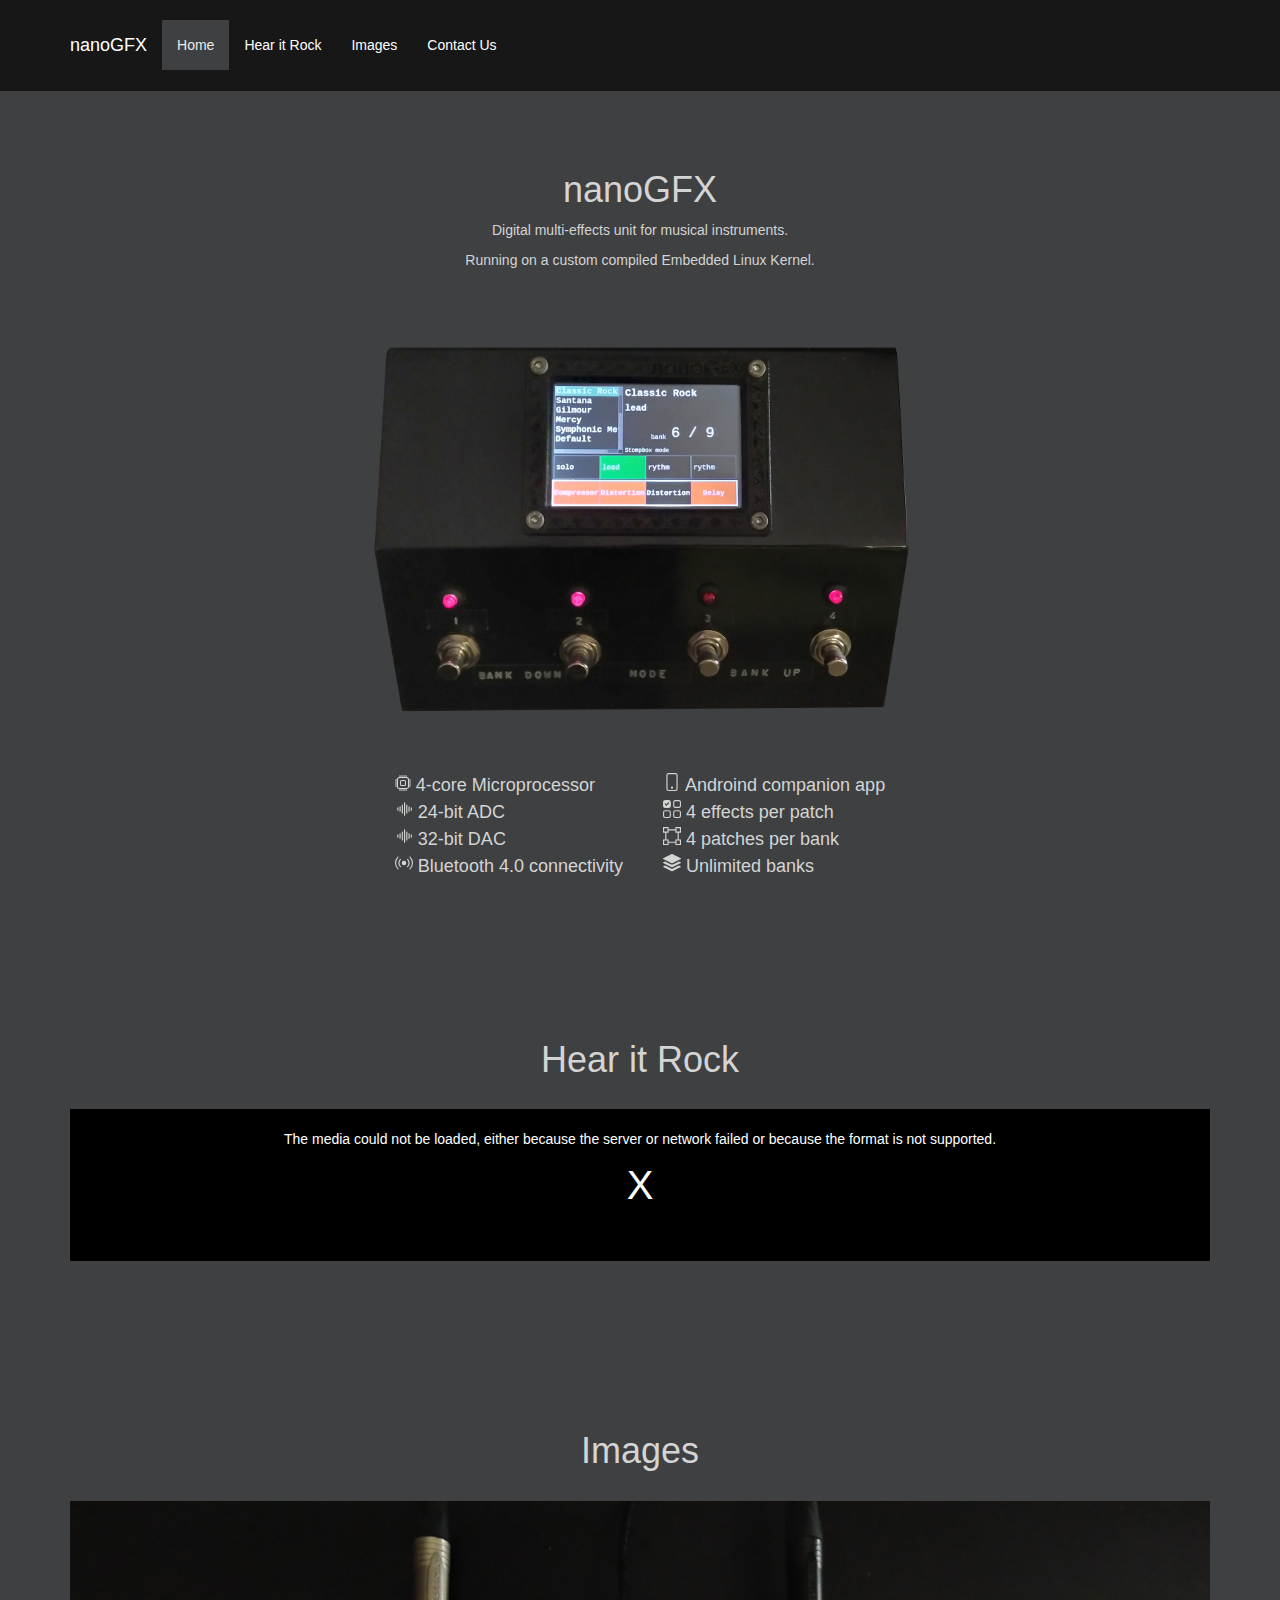
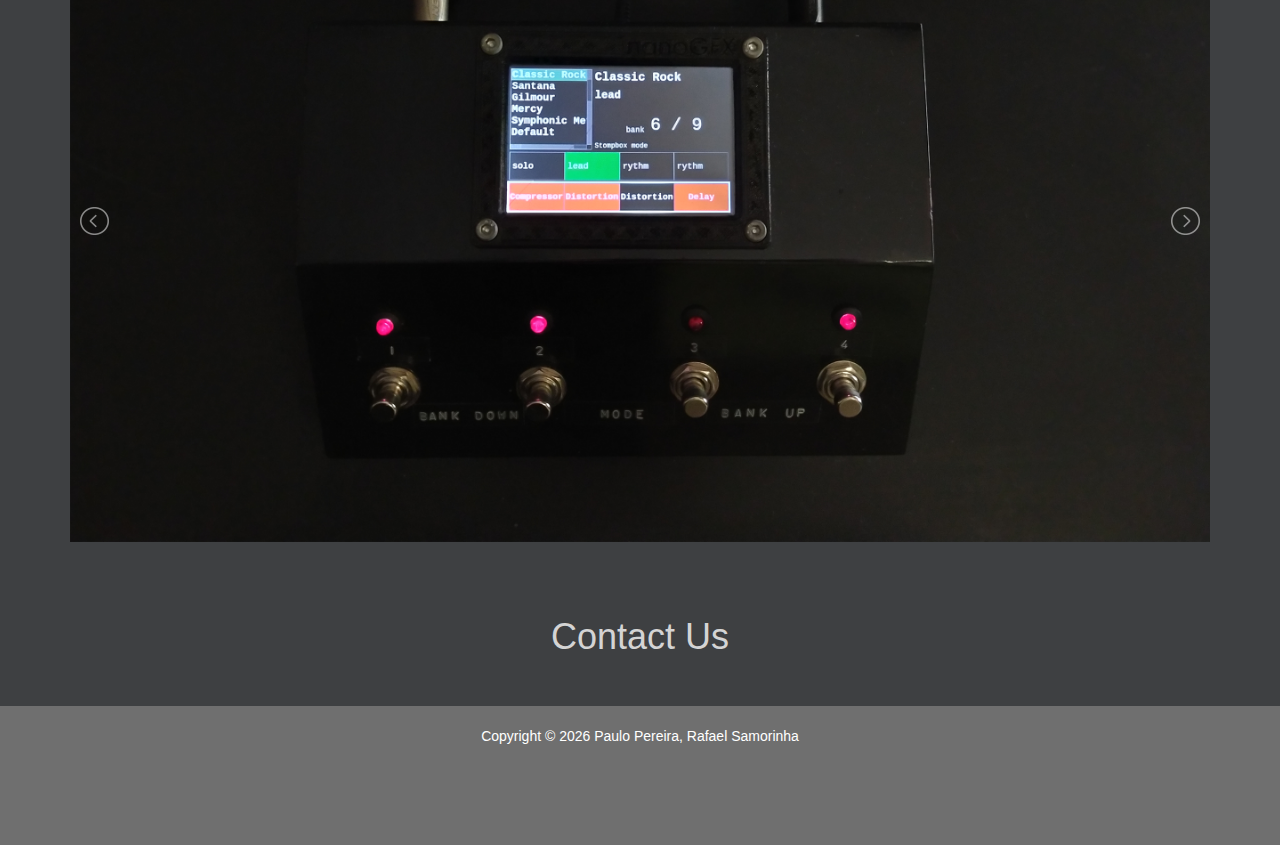
==== index.html @ 7d232ccb "upload" ====
<!doctype html>
<html lang="en" class="no-js">
    <head>
        <meta charset="utf-8">
        <meta http-equiv="x-ua-compatible" content="ie=edge">
        <meta name="viewport" content="width=device-width, initial-scale=1">
        <title>nanoGFX</title>
        <meta name="description" content="Digital multi-effects unit for musical instruments.">
        <!-- favicon -->
        <link rel="apple-touch-icon" sizes="57x57" href="img/favicon/apple-icon-57x57.png">
        <link rel="apple-touch-icon" sizes="60x60" href="img/favicon/apple-icon-60x60.png">
        <link rel="apple-touch-icon" sizes="72x72" href="img/favicon/apple-icon-72x72.png">
        <link rel="apple-touch-icon" sizes="76x76" href="img/favicon/apple-icon-76x76.png">
        <link rel="apple-touch-icon" sizes="114x114" href="img/favicon/apple-icon-114x114.png">
        <link rel="apple-touch-icon" sizes="120x120" href="img/favicon/apple-icon-120x120.png">
        <link rel="apple-touch-icon" sizes="144x144" href="img/favicon/apple-icon-144x144.png">
        <link rel="apple-touch-icon" sizes="152x152" href="img/favicon/apple-icon-152x152.png">
        <link rel="apple-touch-icon" sizes="180x180" href="img/favicon/apple-icon-180x180.png">
        <link rel="icon" type="image/png" sizes="192x192"  href="img/favicon/android-icon-192x192.png">
        <link rel="icon" type="image/png" sizes="32x32" href="img/favicon/favicon-32x32.png">
        <link rel="icon" type="image/png" sizes="96x96" href="img/favicon/favicon-96x96.png">
        <link rel="icon" type="image/png" sizes="16x16" href="img/favicon/favicon-16x16.png">
        <link rel="manifest" href="img/favicon/manifest.json">
        <meta name="msapplication-TileColor" content="#ffffff">
        <meta name="msapplication-TileImage" content="img/favicon/ms-icon-144x144.png">
        <meta name="theme-color" content="#ffffff">
        <!-- stylesheets -->
        <link href="css/bootstrap.css?v=1.1" rel="stylesheet"/>
        <link href="css/sticky-menu.css?v=1.1" rel="stylesheet"/>
        <!-- jQuery -->
        <script src="js/jquery.js"></script>
        <!-- Bootstrap Core JavaScript -->
        <script src="js/bootstrap.min.js"></script>
        <!-- Scrolling Nav JavaScript -->
        <script src="js/jquery.easing.min.js"></script>
        <script src="js/sticky-menu.js"></script>

        <!--videoJs-->
        <!--<link href="https://vjs.zencdn.net/7.11.4/video-js.css" rel="stylesheet" />
        <script src="https://vjs.zencdn.net/7.11.4/video.min.js"></script>-->
        <link href="css/video-js.css" rel="stylesheet" />
        <script src="js/video.min.js"></script>
        <!--JQuery lightSlider-->     
        <link rel="stylesheet"  href="css/lightslider.css"/>
        <!--<script src="http://ajax.googleapis.com/ajax/libs/jquery/1.9.1/jquery.min.js"></script>-->
        <script src="js/lightslider.js"></script> 

</head>
<body id="page-top" data-spy="scroll" data-target=".navbar-fixed-top">
    <nav class="navbar navbar-default navbar-fixed-top" role="navigation">
        <div class="container">
            <div class="navbar-header page-scroll">
                <button type="button" class="navbar-toggle" data-toggle="collapse" data-target=".navbar-ex1-collapse">
                    <span class="sr-only">Toggle menu</span>
                    <span class="icon-bar"></span>
                    <span class="icon-bar"></span>
                    <span class="icon-bar"></span>
                </button>
                <a class="navbar-brand page-scroll" href="#page-top">nanoGFX</a>
            </div>

            <div class="collapse navbar-collapse navbar-ex1-collapse">
                <ul class="nav navbar-nav">
                    <li>
                        <a class="page-scroll" href="#page-top">Home</a>
                    </li>
                    <li>
                        <a class="page-scroll" href="#video">Hear it Rock</a>
                    </li>
                    <li>
                        <a class="page-scroll" href="#slide">Images</a>
                    </li>
                    <li>
                        <a class="page-scroll" href="#contact">Contact Us</a>
                    </li>
                </ul>
            </div>	<!-- .navbar-collapse -->
        </div>		<!-- .container -->
    </nav>
    <!-- Welcome   -->
    <section id="welcome" class="welcome-section">
        <div class="container">
            <div class="row">
                <div class="col-lg-12">
                    <h1>nanoGFX</h1>
                    <p>Digital multi-effects unit for musical instruments.</p>
                    <p>Running on a custom compiled Embedded Linux Kernel.</p>
					<br><br><br>
                    <img style="width: 50%;" src="img/img_nanogfx.png"/>
                    <br><br><br>
                    <table style="margin-left: auto; margin-right: auto; text-align: left;">
                        <tbody>
                        <tr>
                        <td style="display: inline-block; -webkit-column-break-inside: avoid; -moz-column-break-inside: avoid; margin-left: 20px; margin-right: 20px;"> 
                            <h4 style="line-height: 150%;">
                                <svg xmlns="http://www.w3.org/2000/svg" width="16" height="16" fill="currentColor" class="bi bi-cpu" viewBox="0 0 16 16">
                                    <path d="M5 0a.5.5 0 0 1 .5.5V2h1V.5a.5.5 0 0 1 1 0V2h1V.5a.5.5 0 0 1 1 0V2h1V.5a.5.5 0 0 1 1 0V2A2.5 2.5 0 0 1 14 4.5h1.5a.5.5 0 0 1 0 1H14v1h1.5a.5.5 0 0 1 0 1H14v1h1.5a.5.5 0 0 1 0 1H14v1h1.5a.5.5 0 0 1 0 1H14a2.5 2.5 0 0 1-2.5 2.5v1.5a.5.5 0 0 1-1 0V14h-1v1.5a.5.5 0 0 1-1 0V14h-1v1.5a.5.5 0 0 1-1 0V14h-1v1.5a.5.5 0 0 1-1 0V14A2.5 2.5 0 0 1 2 11.5H.5a.5.5 0 0 1 0-1H2v-1H.5a.5.5 0 0 1 0-1H2v-1H.5a.5.5 0 0 1 0-1H2v-1H.5a.5.5 0 0 1 0-1H2A2.5 2.5 0 0 1 4.5 2V.5A.5.5 0 0 1 5 0zm-.5 3A1.5 1.5 0 0 0 3 4.5v7A1.5 1.5 0 0 0 4.5 13h7a1.5 1.5 0 0 0 1.5-1.5v-7A1.5 1.5 0 0 0 11.5 3h-7zM5 6.5A1.5 1.5 0 0 1 6.5 5h3A1.5 1.5 0 0 1 11 6.5v3A1.5 1.5 0 0 1 9.5 11h-3A1.5 1.5 0 0 1 5 9.5v-3zM6.5 6a.5.5 0 0 0-.5.5v3a.5.5 0 0 0 .5.5h3a.5.5 0 0 0 .5-.5v-3a.5.5 0 0 0-.5-.5h-3z"/>
                                </svg> 4-core Microprocessor<br>
                                <svg xmlns="http://www.w3.org/2000/svg" width="1em" height="1em" fill="currentColor" class="bi bi-soundwave" viewBox="0 0 16 16">
                                    <path fill-rule="evenodd" d="M8.5 2a.5.5 0 0 1 .5.5v11a.5.5 0 0 1-1 0v-11a.5.5 0 0 1 .5-.5zm-2 2a.5.5 0 0 1 .5.5v7a.5.5 0 0 1-1 0v-7a.5.5 0 0 1 .5-.5zm4 0a.5.5 0 0 1 .5.5v7a.5.5 0 0 1-1 0v-7a.5.5 0 0 1 .5-.5zm-6 1.5A.5.5 0 0 1 5 6v4a.5.5 0 0 1-1 0V6a.5.5 0 0 1 .5-.5zm8 0a.5.5 0 0 1 .5.5v4a.5.5 0 0 1-1 0V6a.5.5 0 0 1 .5-.5zm-10 1A.5.5 0 0 1 3 7v2a.5.5 0 0 1-1 0V7a.5.5 0 0 1 .5-.5zm12 0a.5.5 0 0 1 .5.5v2a.5.5 0 0 1-1 0V7a.5.5 0 0 1 .5-.5z"/>
                                </svg> 24-bit ADC<br>
                                <svg xmlns="http://www.w3.org/2000/svg" width="1em" height="1em" fill="currentColor" class="bi bi-soundwave" viewBox="0 0 16 16">
                                    <path fill-rule="evenodd" d="M8.5 2a.5.5 0 0 1 .5.5v11a.5.5 0 0 1-1 0v-11a.5.5 0 0 1 .5-.5zm-2 2a.5.5 0 0 1 .5.5v7a.5.5 0 0 1-1 0v-7a.5.5 0 0 1 .5-.5zm4 0a.5.5 0 0 1 .5.5v7a.5.5 0 0 1-1 0v-7a.5.5 0 0 1 .5-.5zm-6 1.5A.5.5 0 0 1 5 6v4a.5.5 0 0 1-1 0V6a.5.5 0 0 1 .5-.5zm8 0a.5.5 0 0 1 .5.5v4a.5.5 0 0 1-1 0V6a.5.5 0 0 1 .5-.5zm-10 1A.5.5 0 0 1 3 7v2a.5.5 0 0 1-1 0V7a.5.5 0 0 1 .5-.5zm12 0a.5.5 0 0 1 .5.5v2a.5.5 0 0 1-1 0V7a.5.5 0 0 1 .5-.5z"/>
                                </svg> 32-bit DAC<br>
                                <svg xmlns="http://www.w3.org/2000/svg" width="1em" height="1em" fill="currentColor" class="bi bi-broadcast" viewBox="0 0 16 16">
                                    <path d="M3.05 3.05a7 7 0 0 0 0 9.9.5.5 0 0 1-.707.707 8 8 0 0 1 0-11.314.5.5 0 0 1 .707.707zm2.122 2.122a4 4 0 0 0 0 5.656.5.5 0 1 1-.708.708 5 5 0 0 1 0-7.072.5.5 0 0 1 .708.708zm5.656-.708a.5.5 0 0 1 .708 0 5 5 0 0 1 0 7.072.5.5 0 1 1-.708-.708 4 4 0 0 0 0-5.656.5.5 0 0 1 0-.708zm2.122-2.12a.5.5 0 0 1 .707 0 8 8 0 0 1 0 11.313.5.5 0 0 1-.707-.707 7 7 0 0 0 0-9.9.5.5 0 0 1 0-.707zM10 8a2 2 0 1 1-4 0 2 2 0 0 1 4 0z"/>
                                </svg> Bluetooth 4.0 connectivity<br>
                            </h4>
                        </td>
                        <td style="display: inline-block; -webkit-column-break-inside: avoid; -moz-column-break-inside: avoid; margin-left: 20px; margin-right: 20px;">
                            <h4 style="line-height: 150%;">
                                <svg xmlns="http://www.w3.org/2000/svg" width="1em" height="1em" fill="currentColor" class="bi bi-phone" viewBox="0 0 16 16">
                                    <path d="M11 1a1 1 0 0 1 1 1v12a1 1 0 0 1-1 1H5a1 1 0 0 1-1-1V2a1 1 0 0 1 1-1h6zM5 0a2 2 0 0 0-2 2v12a2 2 0 0 0 2 2h6a2 2 0 0 0 2-2V2a2 2 0 0 0-2-2H5z"/>
                                    <path d="M8 14a1 1 0 1 0 0-2 1 1 0 0 0 0 2z"/>
                                </svg> Androind companion app<br>
                                <svg xmlns="http://www.w3.org/2000/svg" width="1em" height="1em" fill="currentColor" class="bi bi-ui-checks-grid" viewBox="0 0 16 16">
                                    <path d="M2 10h3a1 1 0 0 1 1 1v3a1 1 0 0 1-1 1H2a1 1 0 0 1-1-1v-3a1 1 0 0 1 1-1zm9-9h3a1 1 0 0 1 1 1v3a1 1 0 0 1-1 1h-3a1 1 0 0 1-1-1V2a1 1 0 0 1 1-1zm0 9a1 1 0 0 0-1 1v3a1 1 0 0 0 1 1h3a1 1 0 0 0 1-1v-3a1 1 0 0 0-1-1h-3zm0-10a2 2 0 0 0-2 2v3a2 2 0 0 0 2 2h3a2 2 0 0 0 2-2V2a2 2 0 0 0-2-2h-3zM2 9a2 2 0 0 0-2 2v3a2 2 0 0 0 2 2h3a2 2 0 0 0 2-2v-3a2 2 0 0 0-2-2H2zm7 2a2 2 0 0 1 2-2h3a2 2 0 0 1 2 2v3a2 2 0 0 1-2 2h-3a2 2 0 0 1-2-2v-3zM0 2a2 2 0 0 1 2-2h3a2 2 0 0 1 2 2v3a2 2 0 0 1-2 2H2a2 2 0 0 1-2-2V2zm5.354.854a.5.5 0 1 0-.708-.708L3 3.793l-.646-.647a.5.5 0 1 0-.708.708l1 1a.5.5 0 0 0 .708 0l2-2z"/>
                                </svg> 4 effects per patch<br>
                                <svg xmlns="http://www.w3.org/2000/svg" width="1em" height="1em" fill="currentColor" class="bi bi-bounding-box" viewBox="0 0 16 16">
                                    <path d="M5 2V0H0v5h2v6H0v5h5v-2h6v2h5v-5h-2V5h2V0h-5v2H5zm6 1v2h2v6h-2v2H5v-2H3V5h2V3h6zm1-2h3v3h-3V1zm3 11v3h-3v-3h3zM4 15H1v-3h3v3zM1 4V1h3v3H1z"/>
                                </svg> 4 patches per bank <br>
                                <svg xmlns="http://www.w3.org/2000/svg" width="1em" height="1em" fill="currentColor" class="bi bi-stack" viewBox="0 0 16 16">
                                    <path d="m14.12 10.163 1.715.858c.22.11.22.424 0 .534L8.267 15.34a.598.598 0 0 1-.534 0L.165 11.555a.299.299 0 0 1 0-.534l1.716-.858 5.317 2.659c.505.252 1.1.252 1.604 0l5.317-2.66zM7.733.063a.598.598 0 0 1 .534 0l7.568 3.784a.3.3 0 0 1 0 .535L8.267 8.165a.598.598 0 0 1-.534 0L.165 4.382a.299.299 0 0 1 0-.535L7.733.063z"/>
                                    <path d="m14.12 6.576 1.715.858c.22.11.22.424 0 .534l-7.568 3.784a.598.598 0 0 1-.534 0L.165 7.968a.299.299 0 0 1 0-.534l1.716-.858 5.317 2.659c.505.252 1.1.252 1.604 0l5.317-2.659z"/>
                                </svg> Unlimited banks
                            </h4>
                        </td>
                        </tr>
                        </tbody>
                    </table>
                    <br><br>
                </div>
            </div>
        </div>
    </section>

    <!-- video -->
    <section id="video" class="video-section">
        <div class="container">
            <div class="row">
                <div class="col-lg-12">
                    <br><br>
                    <h1>Hear it Rock</h1>
                    <br>
                    <video
                        id="my-video"
                        class="video-js"
                        controls
                        preload="auto"
                        data-setup="{}"
                        style="width: 100%; height:auto; position: relative;"
                    >
                        <source src="img/nanogfx_video.mp4" type="video/mp4" />
                        <p class="vjs-no-js">
                        To view this video please enable JavaScript, and consider upgrading to a
                        web browser that
                        <a href="https://videojs.com/html5-video-support/" target="_blank"
                            >supports HTML5 video</a>
                        </p>
                    </video>
                    <br><br><br>
                </div>
            </div>
        </div>
    </section>


    <!-- slide -->
    <section id="slide" class="slide-section">
        <div class="container">
            <div class="row">
                <div class="col-lg-12">
                    <br><br>
                    <h1>Images</h1>
                    <br>
                    <script>
                        $(document).ready(function() {
                            $('#image-gallery').lightSlider({
                                gallery:true,
                                item:1,
                                thumbItem:9,
                                slideMargin: 0,
                                speed:500,
                                pause:5000,
                                keyPress:true,
                                auto:true,
                                loop:true,
                                autoWidth:false,
                                adaptiveHeight: true,

                                onSliderLoad: function (el) {
                                    $('#image-gallery').removeClass('cS-hidden');
                                } 
                           });
                       });
                   </script>
                    <div class="item">  
                        <div class="clearfix" style="max-width: 100%;">
                            <style>
                                img {
                                    max-width: 100%;
                                }
                            </style>
                            <ul id="image-gallery" class="gallery list-unstyled cS-hidden" >
                                <li data-thumb="img/slideshow/img1.png"> 
                                    <img src="img/slideshow/img1.png" />
                                </li>
                                <li data-thumb="img/slideshow/img2.png"> 
                                    <img src="img/slideshow/img2.png" />
                                </li>
                                <li data-thumb="img/slideshow/img3.png"> 
                                    <img src="img/slideshow/img3.png" />
                                </li>
                                <li data-thumb="img/slideshow/img4.png"> 
                                    <img src="img/slideshow/img4.png" />
                                </li>
                                <li data-thumb="img/slideshow/img5.png"> 
                                    <img src="img/slideshow/img5.png" />
                                </li>
                                <li data-thumb="img/slideshow/img6.png"> 
                                    <img src="img/slideshow/img6.png" />
                                </li>
                                <li data-thumb="img/slideshow/img7.png"> 
                                    <img src="img/slideshow/img7.png" />
                                </li>
                                <li data-thumb="img/slideshow/img8.png"> 
                                    <img src="img/slideshow/img8.png" />
                                </li>
                                <li data-thumb="img/slideshow/img9.png"> 
                                    <img src="img/slideshow/img9.png" />
                                </li>
                                <li data-thumb="img/slideshow/img10.png"> 
                                    <img src="img/slideshow/img10.png" />
                                </li>
                                <li data-thumb="img/slideshow/tech_drawing.png"> 
                                    <img src="img/slideshow/tech_drawing.png" />
                                </li>
                                <li data-thumb="img/slideshow/schematic.png"> 
                                    <img src="img/slideshow/schematic.png" />
                                </li>
                            </ul>
                        </div>
                    </div><!--slideshow-->

                </div>
            </div>
        </div>
    </section>

    <!-- Contact Us -->
    <section id="contact" class="contact-section">
        <div class="container">
            <div class="row">
                <div class="col-lg-12">
                    <h1>Contact Us</h1>
                    <br><br>
                    <!--<embed type="text/html" src="img/linkedin.html?v1.0" style="width: 100%;  height:720px ;overflow:hidden; "></embed>
                   -->
                </div>
            </div>
        </div>
    </section>

    <br>
	<p style="text-align: center; color: #fff;"> Copyright &copy; <script>document.write(new Date().getFullYear())</script> Paulo Pereira, Rafael Samorinha</p>
    <br>

	<a id="back2Top" title="Back to top" href="#">&#10148;</a>
	


</body>

</html>
---- css/sticky-menu.css ----
body {
    /*width: 100%;
    height: 100%;
*/
background: #6f6f6f;
}
html {
    width: 100%;
    height: 100%;
}
:root {
    --hover-color: #8d9499;
    --background-color: #3e4042;
}
p, h1, h2, h3, h4 {
    color: rgb(212, 212, 212);
}
@media(min-width:767px) {
    .navbar {
        padding: 20px 0;
        -webkit-transition: background .5s ease-in-out,padding .5s ease-in-out;
        -moz-transition: background .5s ease-in-out,padding .5s ease-in-out;
        transition: background .5s ease-in-out,padding .5s ease-in-out;
    }
    .top-nav-collapse {
        padding: 0;
    }
} 
#back2Top {
    width: 40px;
    line-height: 40px;
    overflow: hidden;
    z-index: 999;
    display: none;
    cursor: pointer;
    -moz-transform: rotate(270deg);
    -webkit-transform: rotate(270deg);
    -o-transform: rotate(270deg);
    -ms-transform: rotate(270deg);
    transform: rotate(270deg);
    position: fixed;
    bottom: 50px;
    right: 0;
    background-color: #FFF;
    color: var(--hover-color);
    text-align: center;
    font-size: 30px;
    text-decoration: none;
}
#back2Top:hover {
    background-color: var(--hover-color);
    color: #FFF;
}
.welcome-section {
    height: 100%;
    padding-top: 150px;
    text-align: center;
    background: var(--background-color);
}
.video-section {
    /*height: 100%;*/
    padding-top: 50px;
    text-align: center;
    background: var(--background-color);
}
.slide-section {
    /*height: 100%;*/
    padding-top: 50px;
    text-align: center;
    background: var(--background-color);
}
.contact-section {
    /*height: 100%;*/
    padding-top: 50px;
    text-align: center;
    background: var(--background-color);
}
.navbar-default .navbar-nav > li > a:hover {
	color: #333;
	background-color: var(--hover-color);
}
.navbar-default .navbar-brand:hover,
.navbar-default .navbar-brand:focus {
  color: #f1f1f1;
  background-color: transparent;
}
.navbar-default .navbar-nav > .active > a, .navbar-default .navbar-nav > .active > a:hover, .navbar-default .navbar-nav > .active > a:focus {
    color: rgb(235, 235, 235);
    background-color: var(--background-color);;
}
.navbar-default .navbar-toggle:hover, .navbar-default .navbar-toggle:focus {
    background-color: var(--hover-color);
}
.navbar-default {
    background-color: #171717;
    border-color: #171717;
}
.navbar-default .navbar-nav > li > a {
    color: #fff;
}
---- css/video-js.css ----
@charset "UTF-8";
.vjs-modal-dialog .vjs-modal-dialog-content, .video-js .vjs-modal-dialog, .vjs-button > .vjs-icon-placeholder:before, .video-js .vjs-big-play-button .vjs-icon-placeholder:before {
  position: absolute;
  top: 0;
  left: 0;
  width: 100%;
  height: 100%;
}

.vjs-button > .vjs-icon-placeholder:before, .video-js .vjs-big-play-button .vjs-icon-placeholder:before {
  text-align: center;
}

@font-face {
  font-family: VideoJS;
  src: url([data-uri]) format("woff");
  font-weight: normal;
  font-style: normal;
}
.vjs-icon-play, .video-js .vjs-play-control .vjs-icon-placeholder, .video-js .vjs-big-play-button .vjs-icon-placeholder:before {
  font-family: VideoJS;
  font-weight: normal;
  font-style: normal;
}
.vjs-icon-play:before, .video-js .vjs-play-control .vjs-icon-placeholder:before, .video-js .vjs-big-play-button .vjs-icon-placeholder:before {
  content: "\f101";
}

.vjs-icon-play-circle {
  font-family: VideoJS;
  font-weight: normal;
  font-style: normal;
}
.vjs-icon-play-circle:before {
  content: "\f102";
}

.vjs-icon-pause, .video-js .vjs-play-control.vjs-playing .vjs-icon-placeholder {
  font-family: VideoJS;
  font-weight: normal;
  font-style: normal;
}
.vjs-icon-pause:before, .video-js .vjs-play-control.vjs-playing .vjs-icon-placeholder:before {
  content: "\f103";
}

.vjs-icon-volume-mute, .video-js .vjs-mute-control.vjs-vol-0 .vjs-icon-placeholder {
  font-family: VideoJS;
  font-weight: normal;
  font-style: normal;
}
.vjs-icon-volume-mute:before, .video-js .vjs-mute-control.vjs-vol-0 .vjs-icon-placeholder:before {
  content: "\f104";
}

.vjs-icon-volume-low, .video-js .vjs-mute-control.vjs-vol-1 .vjs-icon-placeholder {
  font-family: VideoJS;
  font-weight: normal;
  font-style: normal;
}
.vjs-icon-volume-low:before, .video-js .vjs-mute-control.vjs-vol-1 .vjs-icon-placeholder:before {
  content: "\f105";
}

.vjs-icon-volume-mid, .video-js .vjs-mute-control.vjs-vol-2 .vjs-icon-placeholder {
  font-family: VideoJS;
  font-weight: normal;
  font-style: normal;
}
.vjs-icon-volume-mid:before, .video-js .vjs-mute-control.vjs-vol-2 .vjs-icon-placeholder:before {
  content: "\f106";
}

.vjs-icon-volume-high, .video-js .vjs-mute-control .vjs-icon-placeholder {
  font-family: VideoJS;
  font-weight: normal;
  font-style: normal;
}
.vjs-icon-volume-high:before, .video-js .vjs-mute-control .vjs-icon-placeholder:before {
  content: "\f107";
}

.vjs-icon-fullscreen-enter, .video-js .vjs-fullscreen-control .vjs-icon-placeholder {
  font-family: VideoJS;
  font-weight: normal;
  font-style: normal;
}
.vjs-icon-fullscreen-enter:before, .video-js .vjs-fullscreen-control .vjs-icon-placeholder:before {
  content: "\f108";
}

.vjs-icon-fullscreen-exit, .video-js.vjs-fullscreen .vjs-fullscreen-control .vjs-icon-placeholder {
  font-family: VideoJS;
  font-weight: normal;
  font-style: normal;
}
.vjs-icon-fullscreen-exit:before, .video-js.vjs-fullscreen .vjs-fullscreen-control .vjs-icon-placeholder:before {
  content: "\f109";
}

.vjs-icon-square {
  font-family: VideoJS;
  font-weight: normal;
  font-style: normal;
}
.vjs-icon-square:before {
  content: "\f10a";
}

.vjs-icon-spinner {
  font-family: VideoJS;
  font-weight: normal;
  font-style: normal;
}
.vjs-icon-spinner:before {
  content: "\f10b";
}

.vjs-icon-subtitles, .video-js .vjs-subs-caps-button .vjs-icon-placeholder,
.video-js.video-js:lang(en-GB) .vjs-subs-caps-button .vjs-icon-placeholder,
.video-js.video-js:lang(en-IE) .vjs-subs-caps-button .vjs-icon-placeholder,
.video-js.video-js:lang(en-AU) .vjs-subs-caps-button .vjs-icon-placeholder,
.video-js.video-js:lang(en-NZ) .vjs-subs-caps-button .vjs-icon-placeholder, .video-js .vjs-subtitles-button .vjs-icon-placeholder {
  font-family: VideoJS;
  font-weight: normal;
  font-style: normal;
}
.vjs-icon-subtitles:before, .video-js .vjs-subs-caps-button .vjs-icon-placeholder:before,
.video-js.video-js:lang(en-GB) .vjs-subs-caps-button .vjs-icon-placeholder:before,
.video-js.video-js:lang(en-IE) .vjs-subs-caps-button .vjs-icon-placeholder:before,
.video-js.video-js:lang(en-AU) .vjs-subs-caps-button .vjs-icon-placeholder:before,
.video-js.video-js:lang(en-NZ) .vjs-subs-caps-button .vjs-icon-placeholder:before, .video-js .vjs-subtitles-button .vjs-icon-placeholder:before {
  content: "\f10c";
}

.vjs-icon-captions, .video-js:lang(en) .vjs-subs-caps-button .vjs-icon-placeholder,
.video-js:lang(fr-CA) .vjs-subs-caps-button .vjs-icon-placeholder, .video-js .vjs-captions-button .vjs-icon-placeholder {
  font-family: VideoJS;
  font-weight: normal;
  font-style: normal;
}
.vjs-icon-captions:before, .video-js:lang(en) .vjs-subs-caps-button .vjs-icon-placeholder:before,
.video-js:lang(fr-CA) .vjs-subs-caps-button .vjs-icon-placeholder:before, .video-js .vjs-captions-button .vjs-icon-placeholder:before {
  content: "\f10d";
}

.vjs-icon-chapters, .video-js .vjs-chapters-button .vjs-icon-placeholder {
  font-family: VideoJS;
  font-weight: normal;
  font-style: normal;
}
.vjs-icon-chapters:before, .video-js .vjs-chapters-button .vjs-icon-placeholder:before {
  content: "\f10e";
}

.vjs-icon-share {
  font-family: VideoJS;
  font-weight: normal;
  font-style: normal;
}
.vjs-icon-share:before {
  content: "\f10f";
}

.vjs-icon-cog {
  font-family: VideoJS;
  font-weight: normal;
  font-style: normal;
}
.vjs-icon-cog:before {
  content: "\f110";
}

.vjs-icon-circle, .vjs-seek-to-live-control .vjs-icon-placeholder, .video-js .vjs-volume-level, .video-js .vjs-play-progress {
  font-family: VideoJS;
  font-weight: normal;
  font-style: normal;
}
.vjs-icon-circle:before, .vjs-seek-to-live-control .vjs-icon-placeholder:before, .video-js .vjs-volume-level:before, .video-js .vjs-play-progress:before {
  content: "\f111";
}

.vjs-icon-circle-outline {
  font-family: VideoJS;
  font-weight: normal;
  font-style: normal;
}
.vjs-icon-circle-outline:before {
  content: "\f112";
}

.vjs-icon-circle-inner-circle {
  font-family: VideoJS;
  font-weight: normal;
  font-style: normal;
}
.vjs-icon-circle-inner-circle:before {
  content: "\f113";
}

.vjs-icon-hd {
  font-family: VideoJS;
  font-weight: normal;
  font-style: normal;
}
.vjs-icon-hd:before {
  content: "\f114";
}

.vjs-icon-cancel, .video-js .vjs-control.vjs-close-button .vjs-icon-placeholder {
  font-family: VideoJS;
  font-weight: normal;
  font-style: normal;
}
.vjs-icon-cancel:before, .video-js .vjs-control.vjs-close-button .vjs-icon-placeholder:before {
  content: "\f115";
}

.vjs-icon-replay, .video-js .vjs-play-control.vjs-ended .vjs-icon-placeholder {
  font-family: VideoJS;
  font-weight: normal;
  font-style: normal;
}
.vjs-icon-replay:before, .video-js .vjs-play-control.vjs-ended .vjs-icon-placeholder:before {
  content: "\f116";
}

.vjs-icon-facebook {
  font-family: VideoJS;
  font-weight: normal;
  font-style: normal;
}
.vjs-icon-facebook:before {
  content: "\f117";
}

.vjs-icon-gplus {
  font-family: VideoJS;
  font-weight: normal;
  font-style: normal;
}
.vjs-icon-gplus:before {
  content: "\f118";
}

.vjs-icon-linkedin {
  font-family: VideoJS;
  font-weight: normal;
  font-style: normal;
}
.vjs-icon-linkedin:before {
  content: "\f119";
}

.vjs-icon-twitter {
  font-family: VideoJS;
  font-weight: normal;
  font-style: normal;
}
.vjs-icon-twitter:before {
  content: "\f11a";
}

.vjs-icon-tumblr {
  font-family: VideoJS;
  font-weight: normal;
  font-style: normal;
}
.vjs-icon-tumblr:before {
  content: "\f11b";
}

.vjs-icon-pinterest {
  font-family: VideoJS;
  font-weight: normal;
  font-style: normal;
}
.vjs-icon-pinterest:before {
  content: "\f11c";
}

.vjs-icon-audio-description, .video-js .vjs-descriptions-button .vjs-icon-placeholder {
  font-family: VideoJS;
  font-weight: normal;
  font-style: normal;
}
.vjs-icon-audio-description:before, .video-js .vjs-descriptions-button .vjs-icon-placeholder:before {
  content: "\f11d";
}

.vjs-icon-audio, .video-js .vjs-audio-button .vjs-icon-placeholder {
  font-family: VideoJS;
  font-weight: normal;
  font-style: normal;
}
.vjs-icon-audio:before, .video-js .vjs-audio-button .vjs-icon-placeholder:before {
  content: "\f11e";
}

.vjs-icon-next-item {
  font-family: VideoJS;
  font-weight: normal;
  font-style: normal;
}
.vjs-icon-next-item:before {
  content: "\f11f";
}

.vjs-icon-previous-item {
  font-family: VideoJS;
  font-weight: normal;
  font-style: normal;
}
.vjs-icon-previous-item:before {
  content: "\f120";
}

.vjs-icon-picture-in-picture-enter, .video-js .vjs-picture-in-picture-control .vjs-icon-placeholder {
  font-family: VideoJS;
  font-weight: normal;
  font-style: normal;
}
.vjs-icon-picture-in-picture-enter:before, .video-js .vjs-picture-in-picture-control .vjs-icon-placeholder:before {
  content: "\f121";
}

.vjs-icon-picture-in-picture-exit, .video-js.vjs-picture-in-picture .vjs-picture-in-picture-control .vjs-icon-placeholder {
  font-family: VideoJS;
  font-weight: normal;
  font-style: normal;
}
.vjs-icon-picture-in-picture-exit:before, .video-js.vjs-picture-in-picture .vjs-picture-in-picture-control .vjs-icon-placeholder:before {
  content: "\f122";
}

.video-js {
  display: block;
  vertical-align: top;
  box-sizing: border-box;
  color: #fff;
  background-color: #000;
  position: relative;
  padding: 0;
  font-size: 10px;
  line-height: 1;
  font-weight: normal;
  font-style: normal;
  font-family: Arial, Helvetica, sans-serif;
  word-break: initial;
}
.video-js:-moz-full-screen {
  position: absolute;
}
.video-js:-webkit-full-screen {
  width: 100% !important;
  height: 100% !important;
}

.video-js[tabindex="-1"] {
  outline: none;
}

.video-js *,
.video-js *:before,
.video-js *:after {
  box-sizing: inherit;
}

.video-js ul {
  font-family: inherit;
  font-size: inherit;
  line-height: inherit;
  list-style-position: outside;
  margin-left: 0;
  margin-right: 0;
  margin-top: 0;
  margin-bottom: 0;
}

.video-js.vjs-fluid,
.video-js.vjs-16-9,
.video-js.vjs-4-3 {
  width: 100%;
  max-width: 100%;
  height: 0;
}

.video-js.vjs-16-9 {
  padding-top: 56.25%;
}

.video-js.vjs-4-3 {
  padding-top: 75%;
}

.video-js.vjs-fill {
  width: 100%;
  height: 100%;
}

.video-js .vjs-tech {
  position: absolute;
  top: 0;
  left: 0;
  width: 100%;
  height: 100%;
}

body.vjs-full-window {
  padding: 0;
  margin: 0;
  height: 100%;
}

.vjs-full-window .video-js.vjs-fullscreen {
  position: fixed;
  overflow: hidden;
  z-index: 1000;
  left: 0;
  top: 0;
  bottom: 0;
  right: 0;
}

.video-js.vjs-fullscreen:not(.vjs-ios-native-fs) {
  width: 100% !important;
  height: 100% !important;
  padding-top: 0 !important;
}

.video-js.vjs-fullscreen.vjs-user-inactive {
  cursor: none;
}

.vjs-hidden {
  display: none !important;
}

.vjs-disabled {
  opacity: 0.5;
  cursor: default;
}

.video-js .vjs-offscreen {
  height: 1px;
  left: -9999px;
  position: absolute;
  top: 0;
  width: 1px;
}

.vjs-lock-showing {
  display: block !important;
  opacity: 1;
  visibility: visible;
}

.vjs-no-js {
  padding: 20px;
  color: #fff;
  background-color: #000;
  font-size: 18px;
  font-family: Arial, Helvetica, sans-serif;
  text-align: center;
  width: 300px;
  height: 150px;
  margin: 0px auto;
}

.vjs-no-js a,
.vjs-no-js a:visited {
  color: #66A8CC;
}

.video-js .vjs-big-play-button {
  font-size: 3em;
  line-height: 1.5em;
  height: 1.63332em;
  width: 3em;
  display: block;
  position: absolute;
  top: 10px;
  left: 10px;
  padding: 0;
  cursor: pointer;
  opacity: 1;
  border: 0.06666em solid #fff;
  background-color: #2B333F;
  background-color: rgba(43, 51, 63, 0.7);
  border-radius: 0.3em;
  transition: all 0.4s;
}
.vjs-big-play-centered .vjs-big-play-button {
  top: 50%;
  left: 50%;
  margin-top: -0.81666em;
  margin-left: -1.5em;
}

.video-js:hover .vjs-big-play-button,
.video-js .vjs-big-play-button:focus {
  border-color: #fff;
  background-color: #73859f;
  background-color: rgba(115, 133, 159, 0.5);
  transition: all 0s;
}

.vjs-controls-disabled .vjs-big-play-button,
.vjs-has-started .vjs-big-play-button,
.vjs-using-native-controls .vjs-big-play-button,
.vjs-error .vjs-big-play-button {
  display: none;
}

.vjs-has-started.vjs-paused.vjs-show-big-play-button-on-pause .vjs-big-play-button {
  display: block;
}

.video-js button {
  background: none;
  border: none;
  color: inherit;
  display: inline-block;
  font-size: inherit;
  line-height: inherit;
  text-transform: none;
  text-decoration: none;
  transition: none;
  -webkit-appearance: none;
  -moz-appearance: none;
  appearance: none;
}

.vjs-control .vjs-button {
  width: 100%;
  height: 100%;
}

.video-js .vjs-control.vjs-close-button {
  cursor: pointer;
  height: 3em;
  position: absolute;
  right: 0;
  top: 0.5em;
  z-index: 2;
}
.video-js .vjs-modal-dialog {
  background: rgba(0, 0, 0, 0.8);
  background: linear-gradient(180deg, rgba(0, 0, 0, 0.8), rgba(255, 255, 255, 0));
  overflow: auto;
}

.video-js .vjs-modal-dialog > * {
  box-sizing: border-box;
}

.vjs-modal-dialog .vjs-modal-dialog-content {
  font-size: 1.2em;
  line-height: 1.5;
  padding: 20px 24px;
  z-index: 1;
}

.vjs-menu-button {
  cursor: pointer;
}

.vjs-menu-button.vjs-disabled {
  cursor: default;
}

.vjs-workinghover .vjs-menu-button.vjs-disabled:hover .vjs-menu {
  display: none;
}

.vjs-menu .vjs-menu-content {
  display: block;
  padding: 0;
  margin: 0;
  font-family: Arial, Helvetica, sans-serif;
  overflow: auto;
}

.vjs-menu .vjs-menu-content > * {
  box-sizing: border-box;
}

.vjs-scrubbing .vjs-control.vjs-menu-button:hover .vjs-menu {
  display: none;
}

.vjs-menu li {
  list-style: none;
  margin: 0;
  padding: 0.2em 0;
  line-height: 1.4em;
  font-size: 1.2em;
  text-align: center;
  text-transform: lowercase;
}

.vjs-menu li.vjs-menu-item:focus,
.vjs-menu li.vjs-menu-item:hover,
.js-focus-visible .vjs-menu li.vjs-menu-item:hover {
  background-color: #73859f;
  background-color: rgba(115, 133, 159, 0.5);
}

.vjs-menu li.vjs-selected,
.vjs-menu li.vjs-selected:focus,
.vjs-menu li.vjs-selected:hover,
.js-focus-visible .vjs-menu li.vjs-selected:hover {
  background-color: #fff;
  color: #2B333F;
}

.vjs-menu li.vjs-menu-title {
  text-align: center;
  text-transform: uppercase;
  font-size: 1em;
  line-height: 2em;
  padding: 0;
  margin: 0 0 0.3em 0;
  font-weight: bold;
  cursor: default;
}

.vjs-menu-button-popup .vjs-menu {
  display: none;
  position: absolute;
  bottom: 0;
  width: 10em;
  left: -3em;
  height: 0em;
  margin-bottom: 1.5em;
  border-top-color: rgba(43, 51, 63, 0.7);
}

.vjs-menu-button-popup .vjs-menu .vjs-menu-content {
  background-color: #2B333F;
  background-color: rgba(43, 51, 63, 0.7);
  position: absolute;
  width: 100%;
  bottom: 1.5em;
  max-height: 15em;
}

.vjs-layout-tiny .vjs-menu-button-popup .vjs-menu .vjs-menu-content,
.vjs-layout-x-small .vjs-menu-button-popup .vjs-menu .vjs-menu-content {
  max-height: 5em;
}

.vjs-layout-small .vjs-menu-button-popup .vjs-menu .vjs-menu-content {
  max-height: 10em;
}

.vjs-layout-medium .vjs-menu-button-popup .vjs-menu .vjs-menu-content {
  max-height: 14em;
}

.vjs-layout-large .vjs-menu-button-popup .vjs-menu .vjs-menu-content,
.vjs-layout-x-large .vjs-menu-button-popup .vjs-menu .vjs-menu-content,
.vjs-layout-huge .vjs-menu-button-popup .vjs-menu .vjs-menu-content {
  max-height: 25em;
}

.vjs-workinghover .vjs-menu-button-popup.vjs-hover .vjs-menu,
.vjs-menu-button-popup .vjs-menu.vjs-lock-showing {
  display: block;
}

.video-js .vjs-menu-button-inline {
  transition: all 0.4s;
  overflow: hidden;
}

.video-js .vjs-menu-button-inline:before {
  width: 2.222222222em;
}

.video-js .vjs-menu-button-inline:hover,
.video-js .vjs-menu-button-inline:focus,
.video-js .vjs-menu-button-inline.vjs-slider-active,
.video-js.vjs-no-flex .vjs-menu-button-inline {
  width: 12em;
}

.vjs-menu-button-inline .vjs-menu {
  opacity: 0;
  height: 100%;
  width: auto;
  position: absolute;
  left: 4em;
  top: 0;
  padding: 0;
  margin: 0;
  transition: all 0.4s;
}

.vjs-menu-button-inline:hover .vjs-menu,
.vjs-menu-button-inline:focus .vjs-menu,
.vjs-menu-button-inline.vjs-slider-active .vjs-menu {
  display: block;
  opacity: 1;
}

.vjs-no-flex .vjs-menu-button-inline .vjs-menu {
  display: block;
  opacity: 1;
  position: relative;
  width: auto;
}

.vjs-no-flex .vjs-menu-button-inline:hover .vjs-menu,
.vjs-no-flex .vjs-menu-button-inline:focus .vjs-menu,
.vjs-no-flex .vjs-menu-button-inline.vjs-slider-active .vjs-menu {
  width: auto;
}

.vjs-menu-button-inline .vjs-menu-content {
  width: auto;
  height: 100%;
  margin: 0;
  overflow: hidden;
}

.video-js .vjs-control-bar {
  display: none;
  width: 100%;
  position: absolute;
  bottom: 0;
  left: 0;
  right: 0;
  height: 3em;
  background-color: #2B333F;
  background-color: rgba(43, 51, 63, 0.7);
}

.vjs-has-started .vjs-control-bar {
  display: flex;
  visibility: visible;
  opacity: 1;
  transition: visibility 0.1s, opacity 0.1s;
}

.vjs-has-started.vjs-user-inactive.vjs-playing .vjs-control-bar {
  visibility: visible;
  opacity: 0;
  transition: visibility 1s, opacity 1s;
}

.vjs-controls-disabled .vjs-control-bar,
.vjs-using-native-controls .vjs-control-bar,
.vjs-error .vjs-control-bar {
  display: none !important;
}

.vjs-audio.vjs-has-started.vjs-user-inactive.vjs-playing .vjs-control-bar {
  opacity: 1;
  visibility: visible;
}

.vjs-has-started.vjs-no-flex .vjs-control-bar {
  display: table;
}

.video-js .vjs-control {
  position: relative;
  text-align: center;
  margin: 0;
  padding: 0;
  height: 100%;
  width: 4em;
  flex: none;
}

.vjs-button > .vjs-icon-placeholder:before {
  font-size: 1.8em;
  line-height: 1.67;
}

.video-js .vjs-control:focus:before,
.video-js .vjs-control:hover:before,
.video-js .vjs-control:focus {
  text-shadow: 0em 0em 1em white;
}

.video-js .vjs-control-text {
  border: 0;
  clip: rect(0 0 0 0);
  height: 1px;
  overflow: hidden;
  padding: 0;
  position: absolute;
  width: 1px;
}

.vjs-no-flex .vjs-control {
  display: table-cell;
  vertical-align: middle;
}

.video-js .vjs-custom-control-spacer {
  display: none;
}

.video-js .vjs-progress-control {
  cursor: pointer;
  flex: auto;
  display: flex;
  align-items: center;
  min-width: 4em;
  touch-action: none;
}

.video-js .vjs-progress-control.disabled {
  cursor: default;
}

.vjs-live .vjs-progress-control {
  display: none;
}

.vjs-liveui .vjs-progress-control {
  display: flex;
  align-items: center;
}

.vjs-no-flex .vjs-progress-control {
  width: auto;
}

.video-js .vjs-progress-holder {
  flex: auto;
  transition: all 0.2s;
  height: 0.3em;
}

.video-js .vjs-progress-control .vjs-progress-holder {
  margin: 0 10px;
}

.video-js .vjs-progress-control:hover .vjs-progress-holder {
  font-size: 1.6666666667em;
}

.video-js .vjs-progress-control:hover .vjs-progress-holder.disabled {
  font-size: 1em;
}

.video-js .vjs-progress-holder .vjs-play-progress,
.video-js .vjs-progress-holder .vjs-load-progress,
.video-js .vjs-progress-holder .vjs-load-progress div {
  position: absolute;
  display: block;
  height: 100%;
  margin: 0;
  padding: 0;
  width: 0;
}

.video-js .vjs-play-progress {
  background-color: #fff;
}
.video-js .vjs-play-progress:before {
  font-size: 0.9em;
  position: absolute;
  right: -0.5em;
  top: -0.3333333333em;
  z-index: 1;
}

.video-js .vjs-load-progress {
  background: rgba(115, 133, 159, 0.5);
}

.video-js .vjs-load-progress div {
  background: rgba(115, 133, 159, 0.75);
}

.video-js .vjs-time-tooltip {
  background-color: #fff;
  background-color: rgba(255, 255, 255, 0.8);
  border-radius: 0.3em;
  color: #000;
  float: right;
  font-family: Arial, Helvetica, sans-serif;
  font-size: 1em;
  padding: 6px 8px 8px 8px;
  pointer-events: none;
  position: absolute;
  top: -3.4em;
  visibility: hidden;
  z-index: 1;
}

.video-js .vjs-progress-holder:focus .vjs-time-tooltip {
  display: none;
}

.video-js .vjs-progress-control:hover .vjs-time-tooltip,
.video-js .vjs-progress-control:hover .vjs-progress-holder:focus .vjs-time-tooltip {
  display: block;
  font-size: 0.6em;
  visibility: visible;
}

.video-js .vjs-progress-control.disabled:hover .vjs-time-tooltip {
  font-size: 1em;
}

.video-js .vjs-progress-control .vjs-mouse-display {
  display: none;
  position: absolute;
  width: 1px;
  height: 100%;
  background-color: #000;
  z-index: 1;
}

.vjs-no-flex .vjs-progress-control .vjs-mouse-display {
  z-index: 0;
}

.video-js .vjs-progress-control:hover .vjs-mouse-display {
  display: block;
}

.video-js.vjs-user-inactive .vjs-progress-control .vjs-mouse-display {
  visibility: hidden;
  opacity: 0;
  transition: visibility 1s, opacity 1s;
}

.video-js.vjs-user-inactive.vjs-no-flex .vjs-progress-control .vjs-mouse-display {
  display: none;
}

.vjs-mouse-display .vjs-time-tooltip {
  color: #fff;
  background-color: #000;
  background-color: rgba(0, 0, 0, 0.8);
}

.video-js .vjs-slider {
  position: relative;
  cursor: pointer;
  padding: 0;
  margin: 0 0.45em 0 0.45em;
  /* iOS Safari */
  -webkit-touch-callout: none;
  /* Safari */
  -webkit-user-select: none;
  /* Konqueror HTML */
  /* Firefox */
  -moz-user-select: none;
  /* Internet Explorer/Edge */
  -ms-user-select: none;
  /* Non-prefixed version, currently supported by Chrome and Opera */
  user-select: none;
  background-color: #73859f;
  background-color: rgba(115, 133, 159, 0.5);
}

.video-js .vjs-slider.disabled {
  cursor: default;
}

.video-js .vjs-slider:focus {
  text-shadow: 0em 0em 1em white;
  box-shadow: 0 0 1em #fff;
}

.video-js .vjs-mute-control {
  cursor: pointer;
  flex: none;
}
.video-js .vjs-volume-control {
  cursor: pointer;
  margin-right: 1em;
  display: flex;
}

.video-js .vjs-volume-control.vjs-volume-horizontal {
  width: 5em;
}

.video-js .vjs-volume-panel .vjs-volume-control {
  visibility: visible;
  opacity: 0;
  width: 1px;
  height: 1px;
  margin-left: -1px;
}

.video-js .vjs-volume-panel {
  transition: width 1s;
}
.video-js .vjs-volume-panel.vjs-hover .vjs-volume-control, .video-js .vjs-volume-panel:active .vjs-volume-control, .video-js .vjs-volume-panel:focus .vjs-volume-control, .video-js .vjs-volume-panel .vjs-volume-control:active, .video-js .vjs-volume-panel.vjs-hover .vjs-mute-control ~ .vjs-volume-control, .video-js .vjs-volume-panel .vjs-volume-control.vjs-slider-active {
  visibility: visible;
  opacity: 1;
  position: relative;
  transition: visibility 0.1s, opacity 0.1s, height 0.1s, width 0.1s, left 0s, top 0s;
}
.video-js .vjs-volume-panel.vjs-hover .vjs-volume-control.vjs-volume-horizontal, .video-js .vjs-volume-panel:active .vjs-volume-control.vjs-volume-horizontal, .video-js .vjs-volume-panel:focus .vjs-volume-control.vjs-volume-horizontal, .video-js .vjs-volume-panel .vjs-volume-control:active.vjs-volume-horizontal, .video-js .vjs-volume-panel.vjs-hover .vjs-mute-control ~ .vjs-volume-control.vjs-volume-horizontal, .video-js .vjs-volume-panel .vjs-volume-control.vjs-slider-active.vjs-volume-horizontal {
  width: 5em;
  height: 3em;
  margin-right: 0;
}
.video-js .vjs-volume-panel.vjs-hover .vjs-volume-control.vjs-volume-vertical, .video-js .vjs-volume-panel:active .vjs-volume-control.vjs-volume-vertical, .video-js .vjs-volume-panel:focus .vjs-volume-control.vjs-volume-vertical, .video-js .vjs-volume-panel .vjs-volume-control:active.vjs-volume-vertical, .video-js .vjs-volume-panel.vjs-hover .vjs-mute-control ~ .vjs-volume-control.vjs-volume-vertical, .video-js .vjs-volume-panel .vjs-volume-control.vjs-slider-active.vjs-volume-vertical {
  left: -3.5em;
  transition: left 0s;
}
.video-js .vjs-volume-panel.vjs-volume-panel-horizontal.vjs-hover, .video-js .vjs-volume-panel.vjs-volume-panel-horizontal:active, .video-js .vjs-volume-panel.vjs-volume-panel-horizontal.vjs-slider-active {
  width: 10em;
  transition: width 0.1s;
}
.video-js .vjs-volume-panel.vjs-volume-panel-horizontal.vjs-mute-toggle-only {
  width: 4em;
}

.video-js .vjs-volume-panel .vjs-volume-control.vjs-volume-vertical {
  height: 8em;
  width: 3em;
  left: -3000em;
  transition: visibility 1s, opacity 1s, height 1s 1s, width 1s 1s, left 1s 1s, top 1s 1s;
}

.video-js .vjs-volume-panel .vjs-volume-control.vjs-volume-horizontal {
  transition: visibility 1s, opacity 1s, height 1s 1s, width 1s, left 1s 1s, top 1s 1s;
}

.video-js.vjs-no-flex .vjs-volume-panel .vjs-volume-control.vjs-volume-horizontal {
  width: 5em;
  height: 3em;
  visibility: visible;
  opacity: 1;
  position: relative;
  transition: none;
}

.video-js.vjs-no-flex .vjs-volume-control.vjs-volume-vertical,
.video-js.vjs-no-flex .vjs-volume-panel .vjs-volume-control.vjs-volume-vertical {
  position: absolute;
  bottom: 3em;
  left: 0.5em;
}

.video-js .vjs-volume-panel {
  display: flex;
}

.video-js .vjs-volume-bar {
  margin: 1.35em 0.45em;
}

.vjs-volume-bar.vjs-slider-horizontal {
  width: 5em;
  height: 0.3em;
}

.vjs-volume-bar.vjs-slider-vertical {
  width: 0.3em;
  height: 5em;
  margin: 1.35em auto;
}

.video-js .vjs-volume-level {
  position: absolute;
  bottom: 0;
  left: 0;
  background-color: #fff;
}
.video-js .vjs-volume-level:before {
  position: absolute;
  font-size: 0.9em;
}

.vjs-slider-vertical .vjs-volume-level {
  width: 0.3em;
}
.vjs-slider-vertical .vjs-volume-level:before {
  top: -0.5em;
  left: -0.3em;
}

.vjs-slider-horizontal .vjs-volume-level {
  height: 0.3em;
}
.vjs-slider-horizontal .vjs-volume-level:before {
  top: -0.3em;
  right: -0.5em;
}

.video-js .vjs-volume-panel.vjs-volume-panel-vertical {
  width: 4em;
}

.vjs-volume-bar.vjs-slider-vertical .vjs-volume-level {
  height: 100%;
}

.vjs-volume-bar.vjs-slider-horizontal .vjs-volume-level {
  width: 100%;
}

.video-js .vjs-volume-vertical {
  width: 3em;
  height: 8em;
  bottom: 8em;
  background-color: #2B333F;
  background-color: rgba(43, 51, 63, 0.7);
}

.video-js .vjs-volume-horizontal .vjs-menu {
  left: -2em;
}

.vjs-poster {
  display: inline-block;
  vertical-align: middle;
  background-repeat: no-repeat;
  background-position: 50% 50%;
  background-size: contain;
  background-color: #000000;
  cursor: pointer;
  margin: 0;
  padding: 0;
  position: absolute;
  top: 0;
  right: 0;
  bottom: 0;
  left: 0;
  height: 100%;
}

.vjs-has-started .vjs-poster {
  display: none;
}

.vjs-audio.vjs-has-started .vjs-poster {
  display: block;
}

.vjs-using-native-controls .vjs-poster {
  display: none;
}

.video-js .vjs-live-control {
  display: flex;
  align-items: flex-start;
  flex: auto;
  font-size: 1em;
  line-height: 3em;
}

.vjs-no-flex .vjs-live-control {
  display: table-cell;
  width: auto;
  text-align: left;
}

.video-js:not(.vjs-live) .vjs-live-control,
.video-js.vjs-liveui .vjs-live-control {
  display: none;
}

.video-js .vjs-seek-to-live-control {
  align-items: center;
  cursor: pointer;
  flex: none;
  display: inline-flex;
  height: 100%;
  padding-left: 0.5em;
  padding-right: 0.5em;
  font-size: 1em;
  line-height: 3em;
  width: auto;
  min-width: 4em;
}

.vjs-no-flex .vjs-seek-to-live-control {
  display: table-cell;
  width: auto;
  text-align: left;
}

.video-js.vjs-live:not(.vjs-liveui) .vjs-seek-to-live-control,
.video-js:not(.vjs-live) .vjs-seek-to-live-control {
  display: none;
}

.vjs-seek-to-live-control.vjs-control.vjs-at-live-edge {
  cursor: auto;
}

.vjs-seek-to-live-control .vjs-icon-placeholder {
  margin-right: 0.5em;
  color: #888;
}

.vjs-seek-to-live-control.vjs-control.vjs-at-live-edge .vjs-icon-placeholder {
  color: red;
}

.video-js .vjs-time-control {
  flex: none;
  font-size: 1em;
  line-height: 3em;
  min-width: 2em;
  width: auto;
  padding-left: 1em;
  padding-right: 1em;
}

.vjs-live .vjs-time-control {
  display: none;
}

.video-js .vjs-current-time,
.vjs-no-flex .vjs-current-time {
  display: none;
}

.video-js .vjs-duration,
.vjs-no-flex .vjs-duration {
  display: none;
}

.vjs-time-divider {
  display: none;
  line-height: 3em;
}

.vjs-live .vjs-time-divider {
  display: none;
}

.video-js .vjs-play-control {
  cursor: pointer;
}

.video-js .vjs-play-control .vjs-icon-placeholder {
  flex: none;
}

.vjs-text-track-display {
  position: absolute;
  bottom: 3em;
  left: 0;
  right: 0;
  top: 0;
  pointer-events: none;
}

.video-js.vjs-user-inactive.vjs-playing .vjs-text-track-display {
  bottom: 1em;
}

.video-js .vjs-text-track {
  font-size: 1.4em;
  text-align: center;
  margin-bottom: 0.1em;
}

.vjs-subtitles {
  color: #fff;
}

.vjs-captions {
  color: #fc6;
}

.vjs-tt-cue {
  display: block;
}

video::-webkit-media-text-track-display {
  transform: translateY(-3em);
}

.video-js.vjs-user-inactive.vjs-playing video::-webkit-media-text-track-display {
  transform: translateY(-1.5em);
}

.video-js .vjs-picture-in-picture-control {
  cursor: pointer;
  flex: none;
}
.video-js .vjs-fullscreen-control {
  cursor: pointer;
  flex: none;
}
.vjs-playback-rate > .vjs-menu-button,
.vjs-playback-rate .vjs-playback-rate-value {
  position: absolute;
  top: 0;
  left: 0;
  width: 100%;
  height: 100%;
}

.vjs-playback-rate .vjs-playback-rate-value {
  pointer-events: none;
  font-size: 1.5em;
  line-height: 2;
  text-align: center;
}

.vjs-playback-rate .vjs-menu {
  width: 4em;
  left: 0em;
}

.vjs-error .vjs-error-display .vjs-modal-dialog-content {
  font-size: 1.4em;
  text-align: center;
}

.vjs-error .vjs-error-display:before {
  color: #fff;
  content: "X";
  font-family: Arial, Helvetica, sans-serif;
  font-size: 4em;
  left: 0;
  line-height: 1;
  margin-top: -0.5em;
  position: absolute;
  text-shadow: 0.05em 0.05em 0.1em #000;
  text-align: center;
  top: 50%;
  vertical-align: middle;
  width: 100%;
}

.vjs-loading-spinner {
  display: none;
  position: absolute;
  top: 50%;
  left: 50%;
  margin: -25px 0 0 -25px;
  opacity: 0.85;
  text-align: left;
  border: 6px solid rgba(43, 51, 63, 0.7);
  box-sizing: border-box;
  background-clip: padding-box;
  width: 50px;
  height: 50px;
  border-radius: 25px;
  visibility: hidden;
}

.vjs-seeking .vjs-loading-spinner,
.vjs-waiting .vjs-loading-spinner {
  display: block;
  -webkit-animation: vjs-spinner-show 0s linear 0.3s forwards;
          animation: vjs-spinner-show 0s linear 0.3s forwards;
}

.vjs-loading-spinner:before,
.vjs-loading-spinner:after {
  content: "";
  position: absolute;
  margin: -6px;
  box-sizing: inherit;
  width: inherit;
  height: inherit;
  border-radius: inherit;
  opacity: 1;
  border: inherit;
  border-color: transparent;
  border-top-color: white;
}

.vjs-seeking .vjs-loading-spinner:before,
.vjs-seeking .vjs-loading-spinner:after,
.vjs-waiting .vjs-loading-spinner:before,
.vjs-waiting .vjs-loading-spinner:after {
  -webkit-animation: vjs-spinner-spin 1.1s cubic-bezier(0.6, 0.2, 0, 0.8) infinite, vjs-spinner-fade 1.1s linear infinite;
  animation: vjs-spinner-spin 1.1s cubic-bezier(0.6, 0.2, 0, 0.8) infinite, vjs-spinner-fade 1.1s linear infinite;
}

.vjs-seeking .vjs-loading-spinner:before,
.vjs-waiting .vjs-loading-spinner:before {
  border-top-color: white;
}

.vjs-seeking .vjs-loading-spinner:after,
.vjs-waiting .vjs-loading-spinner:after {
  border-top-color: white;
  -webkit-animation-delay: 0.44s;
  animation-delay: 0.44s;
}

@keyframes vjs-spinner-show {
  to {
    visibility: visible;
  }
}
@-webkit-keyframes vjs-spinner-show {
  to {
    visibility: visible;
  }
}
@keyframes vjs-spinner-spin {
  100% {
    transform: rotate(360deg);
  }
}
@-webkit-keyframes vjs-spinner-spin {
  100% {
    -webkit-transform: rotate(360deg);
  }
}
@keyframes vjs-spinner-fade {
  0% {
    border-top-color: #73859f;
  }
  20% {
    border-top-color: #73859f;
  }
  35% {
    border-top-color: white;
  }
  60% {
    border-top-color: #73859f;
  }
  100% {
    border-top-color: #73859f;
  }
}
@-webkit-keyframes vjs-spinner-fade {
  0% {
    border-top-color: #73859f;
  }
  20% {
    border-top-color: #73859f;
  }
  35% {
    border-top-color: white;
  }
  60% {
    border-top-color: #73859f;
  }
  100% {
    border-top-color: #73859f;
  }
}
.vjs-chapters-button .vjs-menu ul {
  width: 24em;
}

.video-js .vjs-subs-caps-button + .vjs-menu .vjs-captions-menu-item .vjs-menu-item-text .vjs-icon-placeholder {
  vertical-align: middle;
  display: inline-block;
  margin-bottom: -0.1em;
}

.video-js .vjs-subs-caps-button + .vjs-menu .vjs-captions-menu-item .vjs-menu-item-text .vjs-icon-placeholder:before {
  font-family: VideoJS;
  content: "";
  font-size: 1.5em;
  line-height: inherit;
}

.video-js .vjs-audio-button + .vjs-menu .vjs-main-desc-menu-item .vjs-menu-item-text .vjs-icon-placeholder {
  vertical-align: middle;
  display: inline-block;
  margin-bottom: -0.1em;
}

.video-js .vjs-audio-button + .vjs-menu .vjs-main-desc-menu-item .vjs-menu-item-text .vjs-icon-placeholder:before {
  font-family: VideoJS;
  content: " ";
  font-size: 1.5em;
  line-height: inherit;
}

.video-js:not(.vjs-fullscreen).vjs-layout-small .vjs-current-time,
.video-js:not(.vjs-fullscreen).vjs-layout-small .vjs-time-divider,
.video-js:not(.vjs-fullscreen).vjs-layout-small .vjs-duration,
.video-js:not(.vjs-fullscreen).vjs-layout-small .vjs-remaining-time,
.video-js:not(.vjs-fullscreen).vjs-layout-small .vjs-playback-rate,
.video-js:not(.vjs-fullscreen).vjs-layout-small .vjs-chapters-button,
.video-js:not(.vjs-fullscreen).vjs-layout-small .vjs-descriptions-button,
.video-js:not(.vjs-fullscreen).vjs-layout-small .vjs-captions-button,
.video-js:not(.vjs-fullscreen).vjs-layout-small .vjs-subtitles-button,
.video-js:not(.vjs-fullscreen).vjs-layout-small .vjs-audio-button,
.video-js:not(.vjs-fullscreen).vjs-layout-small .vjs-volume-control, .video-js:not(.vjs-fullscreen).vjs-layout-x-small .vjs-current-time,
.video-js:not(.vjs-fullscreen).vjs-layout-x-small .vjs-time-divider,
.video-js:not(.vjs-fullscreen).vjs-layout-x-small .vjs-duration,
.video-js:not(.vjs-fullscreen).vjs-layout-x-small .vjs-remaining-time,
.video-js:not(.vjs-fullscreen).vjs-layout-x-small .vjs-playback-rate,
.video-js:not(.vjs-fullscreen).vjs-layout-x-small .vjs-chapters-button,
.video-js:not(.vjs-fullscreen).vjs-layout-x-small .vjs-descriptions-button,
.video-js:not(.vjs-fullscreen).vjs-layout-x-small .vjs-captions-button,
.video-js:not(.vjs-fullscreen).vjs-layout-x-small .vjs-subtitles-button,
.video-js:not(.vjs-fullscreen).vjs-layout-x-small .vjs-audio-button,
.video-js:not(.vjs-fullscreen).vjs-layout-x-small .vjs-volume-control, .video-js:not(.vjs-fullscreen).vjs-layout-tiny .vjs-current-time,
.video-js:not(.vjs-fullscreen).vjs-layout-tiny .vjs-time-divider,
.video-js:not(.vjs-fullscreen).vjs-layout-tiny .vjs-duration,
.video-js:not(.vjs-fullscreen).vjs-layout-tiny .vjs-remaining-time,
.video-js:not(.vjs-fullscreen).vjs-layout-tiny .vjs-playback-rate,
.video-js:not(.vjs-fullscreen).vjs-layout-tiny .vjs-chapters-button,
.video-js:not(.vjs-fullscreen).vjs-layout-tiny .vjs-descriptions-button,
.video-js:not(.vjs-fullscreen).vjs-layout-tiny .vjs-captions-button,
.video-js:not(.vjs-fullscreen).vjs-layout-tiny .vjs-subtitles-button,
.video-js:not(.vjs-fullscreen).vjs-layout-tiny .vjs-audio-button,
.video-js:not(.vjs-fullscreen).vjs-layout-tiny .vjs-volume-control {
  display: none;
}
.video-js:not(.vjs-fullscreen).vjs-layout-small .vjs-volume-panel.vjs-volume-panel-horizontal:hover,
.video-js:not(.vjs-fullscreen).vjs-layout-small .vjs-volume-panel.vjs-volume-panel-horizontal:active,
.video-js:not(.vjs-fullscreen).vjs-layout-small .vjs-volume-panel.vjs-volume-panel-horizontal.vjs-slider-active, .video-js:not(.vjs-fullscreen).vjs-layout-x-small .vjs-volume-panel.vjs-volume-panel-horizontal:hover,
.video-js:not(.vjs-fullscreen).vjs-layout-x-small .vjs-volume-panel.vjs-volume-panel-horizontal:active,
.video-js:not(.vjs-fullscreen).vjs-layout-x-small .vjs-volume-panel.vjs-volume-panel-horizontal.vjs-slider-active, .video-js:not(.vjs-fullscreen).vjs-layout-tiny .vjs-volume-panel.vjs-volume-panel-horizontal:hover,
.video-js:not(.vjs-fullscreen).vjs-layout-tiny .vjs-volume-panel.vjs-volume-panel-horizontal:active,
.video-js:not(.vjs-fullscreen).vjs-layout-tiny .vjs-volume-panel.vjs-volume-panel-horizontal.vjs-slider-active {
  width: auto;
  width: initial;
}
.video-js:not(.vjs-fullscreen).vjs-layout-x-small:not(.vjs-liveui) .vjs-subs-caps-button, .video-js:not(.vjs-fullscreen).vjs-layout-x-small:not(.vjs-live) .vjs-subs-caps-button, .video-js:not(.vjs-fullscreen).vjs-layout-tiny .vjs-subs-caps-button {
  display: none;
}
.video-js:not(.vjs-fullscreen).vjs-layout-x-small.vjs-liveui .vjs-custom-control-spacer, .video-js:not(.vjs-fullscreen).vjs-layout-tiny .vjs-custom-control-spacer {
  flex: auto;
  display: block;
}
.video-js:not(.vjs-fullscreen).vjs-layout-x-small.vjs-liveui.vjs-no-flex .vjs-custom-control-spacer, .video-js:not(.vjs-fullscreen).vjs-layout-tiny.vjs-no-flex .vjs-custom-control-spacer {
  width: auto;
}
.video-js:not(.vjs-fullscreen).vjs-layout-x-small.vjs-liveui .vjs-progress-control, .video-js:not(.vjs-fullscreen).vjs-layout-tiny .vjs-progress-control {
  display: none;
}

.vjs-modal-dialog.vjs-text-track-settings {
  background-color: #2B333F;
  background-color: rgba(43, 51, 63, 0.75);
  color: #fff;
  height: 70%;
}

.vjs-text-track-settings .vjs-modal-dialog-content {
  display: table;
}

.vjs-text-track-settings .vjs-track-settings-colors,
.vjs-text-track-settings .vjs-track-settings-font,
.vjs-text-track-settings .vjs-track-settings-controls {
  display: table-cell;
}

.vjs-text-track-settings .vjs-track-settings-controls {
  text-align: right;
  vertical-align: bottom;
}

@supports (display: grid) {
  .vjs-text-track-settings .vjs-modal-dialog-content {
    display: grid;
    grid-template-columns: 1fr 1fr;
    grid-template-rows: 1fr;
    padding: 20px 24px 0px 24px;
  }

  .vjs-track-settings-controls .vjs-default-button {
    margin-bottom: 20px;
  }

  .vjs-text-track-settings .vjs-track-settings-controls {
    grid-column: 1/-1;
  }

  .vjs-layout-small .vjs-text-track-settings .vjs-modal-dialog-content,
.vjs-layout-x-small .vjs-text-track-settings .vjs-modal-dialog-content,
.vjs-layout-tiny .vjs-text-track-settings .vjs-modal-dialog-content {
    grid-template-columns: 1fr;
  }
}
.vjs-track-setting > select {
  margin-right: 1em;
  margin-bottom: 0.5em;
}

.vjs-text-track-settings fieldset {
  margin: 5px;
  padding: 3px;
  border: none;
}

.vjs-text-track-settings fieldset span {
  display: inline-block;
}

.vjs-text-track-settings fieldset span > select {
  max-width: 7.3em;
}

.vjs-text-track-settings legend {
  color: #fff;
  margin: 0 0 5px 0;
}

.vjs-text-track-settings .vjs-label {
  position: absolute;
  clip: rect(1px 1px 1px 1px);
  clip: rect(1px, 1px, 1px, 1px);
  display: block;
  margin: 0 0 5px 0;
  padding: 0;
  border: 0;
  height: 1px;
  width: 1px;
  overflow: hidden;
}

.vjs-track-settings-controls button:focus,
.vjs-track-settings-controls button:active {
  outline-style: solid;
  outline-width: medium;
  background-image: linear-gradient(0deg, #fff 88%, #73859f 100%);
}

.vjs-track-settings-controls button:hover {
  color: rgba(43, 51, 63, 0.75);
}

.vjs-track-settings-controls button {
  background-color: #fff;
  background-image: linear-gradient(-180deg, #fff 88%, #73859f 100%);
  color: #2B333F;
  cursor: pointer;
  border-radius: 2px;
}

.vjs-track-settings-controls .vjs-default-button {
  margin-right: 1em;
}

@media print {
  .video-js > *:not(.vjs-tech):not(.vjs-poster) {
    visibility: hidden;
  }
}
.vjs-resize-manager {
  position: absolute;
  top: 0;
  left: 0;
  width: 100%;
  height: 100%;
  border: none;
  z-index: -1000;
}

.js-focus-visible .video-js *:focus:not(.focus-visible) {
  outline: none;
  background: none;
}

.video-js *:focus:not(:focus-visible),
.video-js .vjs-menu *:focus:not(:focus-visible) {
  outline: none;
  background: none;
}
---- css/lightslider.css ----
/*! lightslider - v1.1.3 - 2015-04-14
* https://github.com/sachinchoolur/lightslider
* Copyright (c) 2015 Sachin N; Licensed MIT */
/** /!!! core css Should not edit !!!/**/ 

.lSSlideOuter {
    overflow: hidden;
    -webkit-touch-callout: none;
    -webkit-user-select: none;
    -khtml-user-select: none;
    -moz-user-select: none;
    -ms-user-select: none;
    user-select: none
}
.lightSlider:before, .lightSlider:after {
    content: " ";
    display: table;
}
.lightSlider {
    overflow: hidden;
    margin: 0;
}
.lSSlideWrapper {
    max-width: 100%;
    overflow: hidden;
    position: relative;
}
.lSSlideWrapper > .lightSlider:after {
    clear: both;
}
.lSSlideWrapper .lSSlide {
    -webkit-transform: translate(0px, 0px);
    -ms-transform: translate(0px, 0px);
    transform: translate(0px, 0px);
    transition: all 1s;
    -webkit-transition: all 1s;
    -webkit-transition-property: -webkit-transform,height;
    -moz-transition-property: -moz-transform,height;
    transition-property: transform,height;
    -webkit-transition-duration: inherit !important;
    transition-duration: inherit !important;
    -webkit-transition-timing-function: inherit !important;
    transition-timing-function: inherit !important;
}
.lSSlideWrapper .lSFade {
    position: relative;
}
.lSSlideWrapper .lSFade > * {
    position: absolute !important;
    top: 0;
    left: 0;
    z-index: 9;
    margin-right: 0;
    width: 100%;
}
.lSSlideWrapper.usingCss .lSFade > * {
    opacity: 0;
    -webkit-transition-delay: 0s;
    transition-delay: 0s;
    -webkit-transition-duration: inherit !important;
    transition-duration: inherit !important;
    -webkit-transition-property: opacity;
    transition-property: opacity;
    -webkit-transition-timing-function: inherit !important;
    transition-timing-function: inherit !important;
}
.lSSlideWrapper .lSFade > *.active {
    z-index: 10;
}
.lSSlideWrapper.usingCss .lSFade > *.active {
    opacity: 1;
}
/** /!!! End of core css Should not edit !!!/**/

/* Pager */
.lSSlideOuter .lSPager.lSpg {
    margin: 10px 0 0;
    padding: 0;
    text-align: center;
}
.lSSlideOuter .lSPager.lSpg > li {
    cursor: pointer;
    display: inline-block;
    padding: 0 5px;
}
.lSSlideOuter .lSPager.lSpg > li a {
    background-color: #222222;
    border-radius: 30px;
    display: inline-block;
    height: 8px;
    overflow: hidden;
    text-indent: -999em;
    width: 8px;
    position: relative;
    z-index: 99;
    -webkit-transition: all 0.5s linear 0s;
    transition: all 0.5s linear 0s;
}
.lSSlideOuter .lSPager.lSpg > li:hover a, .lSSlideOuter .lSPager.lSpg > li.active a {
    background-color: #428bca;
}
.lSSlideOuter .media {
    opacity: 0.8;
}
.lSSlideOuter .media.active {
    opacity: 1;
}
/* End of pager */

/** Gallery */
.lSSlideOuter .lSPager.lSGallery {
    list-style: none outside none;
    padding-left: 0;
    margin: 0;
    overflow: hidden;
    transform: translate3d(0px, 0px, 0px);
    -moz-transform: translate3d(0px, 0px, 0px);
    -ms-transform: translate3d(0px, 0px, 0px);
    -webkit-transform: translate3d(0px, 0px, 0px);
    -o-transform: translate3d(0px, 0px, 0px);
    transition-property: -webkit-transform;
    -webkit-transition-property: -webkit-transform;
    -moz-transition-property: -moz-transform;
    -webkit-touch-callout: none;
    -webkit-user-select: none;
    -khtml-user-select: none;
    -moz-user-select: none;
    -ms-user-select: none;
    user-select: none;
}
.lSSlideOuter .lSPager.lSGallery li {
    overflow: hidden;
    -webkit-transition: border-radius 0.12s linear 0s 0.35s linear 0s;
    transition: border-radius 0.12s linear 0s 0.35s linear 0s;
}
.lSSlideOuter .lSPager.lSGallery li.active, .lSSlideOuter .lSPager.lSGallery li:hover {
    border-radius: 5px;
}
.lSSlideOuter .lSPager.lSGallery img {
    display: block;
    height: auto;
    max-width: 100%;
}
.lSSlideOuter .lSPager.lSGallery:before, .lSSlideOuter .lSPager.lSGallery:after {
    content: " ";
    display: table;
}
.lSSlideOuter .lSPager.lSGallery:after {
    clear: both;
}
/* End of Gallery*/

/* slider actions */
.lSAction > a {
    width: 32px;
    display: block;
    top: 50%;
    height: 32px;
    background-image: url('../img/controls.png');
    cursor: pointer;
    position: absolute;
    z-index: 99;
    margin-top: -16px;
    opacity: 0.5;
    -webkit-transition: opacity 0.35s linear 0s;
    transition: opacity 0.35s linear 0s;
}
.lSAction > a:hover {
    opacity: 1;
}
.lSAction > .lSPrev {
    background-position: 0 0;
    left: 10px;
}
.lSAction > .lSNext {
    background-position: -32px 0;
    right: 10px;
}
.lSAction > a.disabled {
    pointer-events: none;
}
.cS-hidden {
    height: 1px;
    opacity: 0;
    filter: alpha(opacity=0);
    overflow: hidden;
}


/* vertical */
.lSSlideOuter.vertical {
    position: relative;
}
.lSSlideOuter.vertical.noPager {
    padding-right: 0px !important;
}
.lSSlideOuter.vertical .lSGallery {
    position: absolute !important;
    right: 0;
    top: 0;
}
.lSSlideOuter.vertical .lightSlider > * {
    width: 100% !important;
    max-width: none !important;
}

/* vertical controlls */
.lSSlideOuter.vertical .lSAction > a {
    left: 50%;
    margin-left: -14px;
    margin-top: 0;
}
.lSSlideOuter.vertical .lSAction > .lSNext {
    background-position: 31px -31px;
    bottom: 10px;
    top: auto;
}
.lSSlideOuter.vertical .lSAction > .lSPrev {
    background-position: 0 -31px;
    bottom: auto;
    top: 10px;
}
/* vertical */


/* Rtl */
.lSSlideOuter.lSrtl {
    direction: rtl;
}
.lSSlideOuter .lightSlider, .lSSlideOuter .lSPager {
    padding-left: 0;
    list-style: none outside none;
}
.lSSlideOuter.lSrtl .lightSlider, .lSSlideOuter.lSrtl .lSPager {
    padding-right: 0;
}
.lSSlideOuter .lightSlider > *,  .lSSlideOuter .lSGallery li {
    float: left;
}
.lSSlideOuter.lSrtl .lightSlider > *,  .lSSlideOuter.lSrtl .lSGallery li {
    float: right !important;
}
/* Rtl */

@-webkit-keyframes rightEnd {
    0% {
        left: 0;
    }

    50% {
        left: -15px;
    }

    100% {
        left: 0;
    }
}
@keyframes rightEnd {
    0% {
        left: 0;
    }

    50% {
        left: -15px;
    }

    100% {
        left: 0;
    }
}
@-webkit-keyframes topEnd {
    0% {
        top: 0;
    }

    50% {
        top: -15px;
    }

    100% {
        top: 0;
    }
}
@keyframes topEnd {
    0% {
        top: 0;
    }

    50% {
        top: -15px;
    }

    100% {
        top: 0;
    }
}
@-webkit-keyframes leftEnd {
    0% {
        left: 0;
    }

    50% {
        left: 15px;
    }

    100% {
        left: 0;
    }
}
@keyframes leftEnd {
    0% {
        left: 0;
    }

    50% {
        left: 15px;
    }

    100% {
        left: 0;
    }
}
@-webkit-keyframes bottomEnd {
    0% {
        bottom: 0;
    }

    50% {
        bottom: -15px;
    }

    100% {
        bottom: 0;
    }
}
@keyframes bottomEnd {
    0% {
        bottom: 0;
    }

    50% {
        bottom: -15px;
    }

    100% {
        bottom: 0;
    }
}
.lSSlideOuter .rightEnd {
    -webkit-animation: rightEnd 0.3s;
    animation: rightEnd 0.3s;
    position: relative;
}
.lSSlideOuter .leftEnd {
    -webkit-animation: leftEnd 0.3s;
    animation: leftEnd 0.3s;
    position: relative;
}
.lSSlideOuter.vertical .rightEnd {
    -webkit-animation: topEnd 0.3s;
    animation: topEnd 0.3s;
    position: relative;
}
.lSSlideOuter.vertical .leftEnd {
    -webkit-animation: bottomEnd 0.3s;
    animation: bottomEnd 0.3s;
    position: relative;
}
.lSSlideOuter.lSrtl .rightEnd {
    -webkit-animation: leftEnd 0.3s;
    animation: leftEnd 0.3s;
    position: relative;
}
.lSSlideOuter.lSrtl .leftEnd {
    -webkit-animation: rightEnd 0.3s;
    animation: rightEnd 0.3s;
    position: relative;
}
/*/  GRab cursor */
.lightSlider.lsGrab > * {
  cursor: -webkit-grab;
  cursor: -moz-grab;
  cursor: -o-grab;
  cursor: -ms-grab;
  cursor: grab;
}
.lightSlider.lsGrabbing > * {
  cursor: move;
  cursor: -webkit-grabbing;
  cursor: -moz-grabbing;
  cursor: -o-grabbing;
  cursor: -ms-grabbing;
  cursor: grabbing;
}
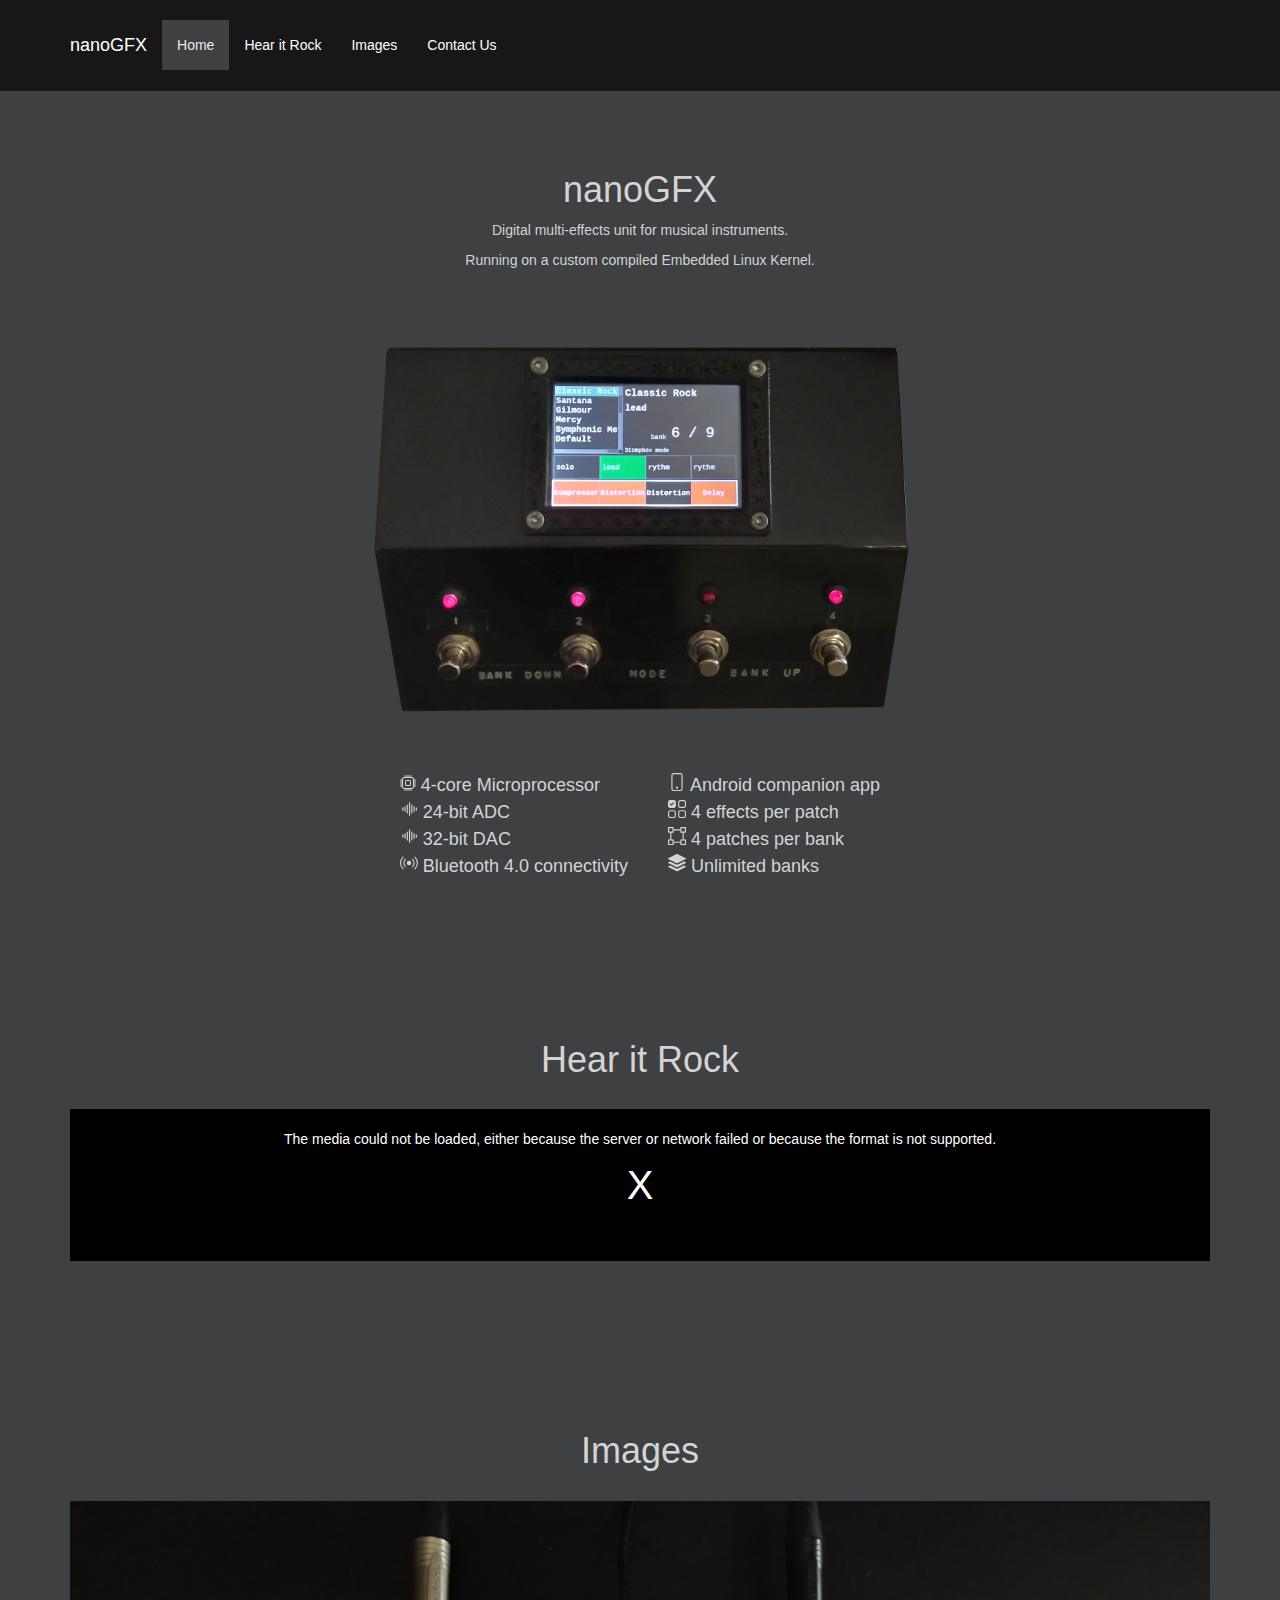
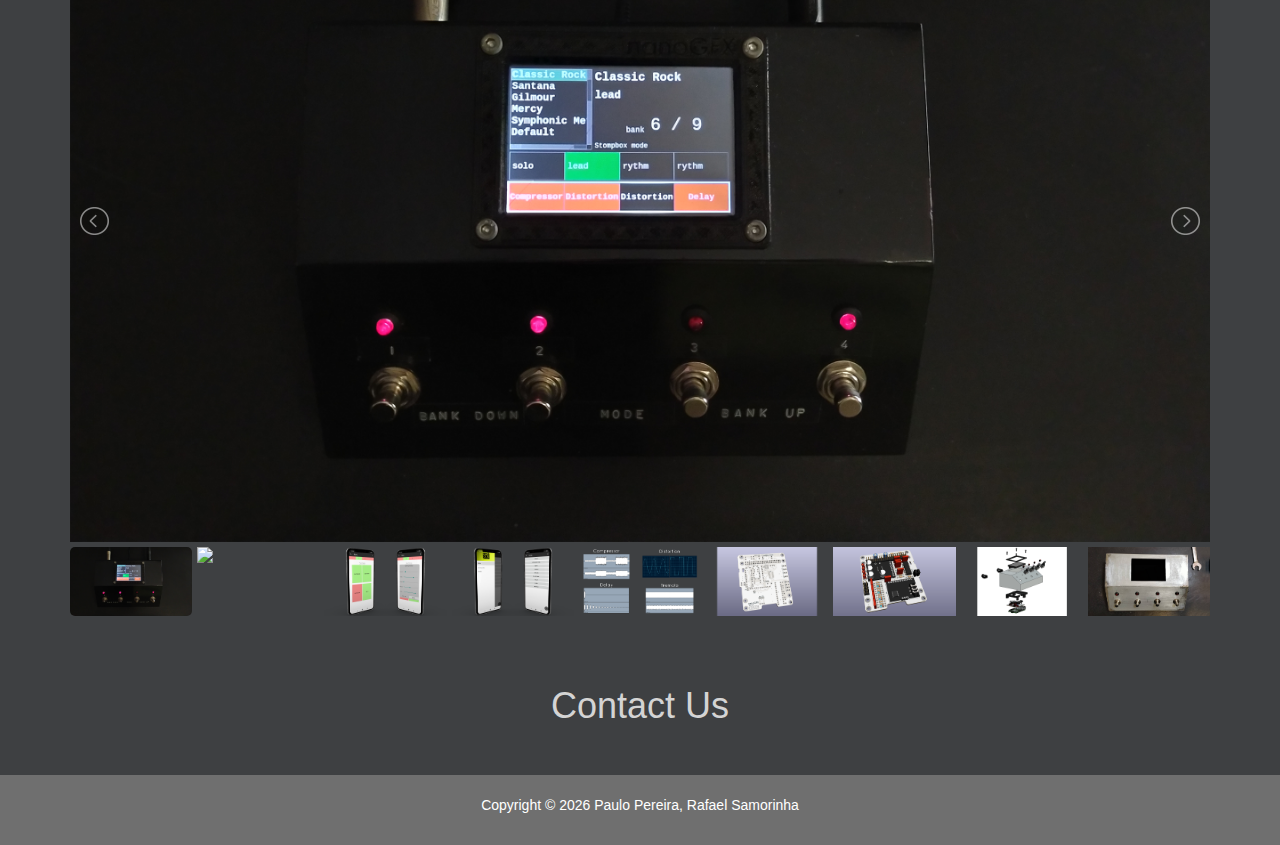
==== commit b502cead: "Update" ====
--- a/index.html
+++ b/index.html
@@ -112,7 +112,7 @@
                                 <svg xmlns="http://www.w3.org/2000/svg" width="1em" height="1em" fill="currentColor" class="bi bi-phone" viewBox="0 0 16 16">
                                     <path d="M11 1a1 1 0 0 1 1 1v12a1 1 0 0 1-1 1H5a1 1 0 0 1-1-1V2a1 1 0 0 1 1-1h6zM5 0a2 2 0 0 0-2 2v12a2 2 0 0 0 2 2h6a2 2 0 0 0 2-2V2a2 2 0 0 0-2-2H5z"/>
                                     <path d="M8 14a1 1 0 1 0 0-2 1 1 0 0 0 0 2z"/>
-                                </svg> Androind companion app<br>
+                                </svg> Android companion app<br>
                                 <svg xmlns="http://www.w3.org/2000/svg" width="1em" height="1em" fill="currentColor" class="bi bi-ui-checks-grid" viewBox="0 0 16 16">
                                     <path d="M2 10h3a1 1 0 0 1 1 1v3a1 1 0 0 1-1 1H2a1 1 0 0 1-1-1v-3a1 1 0 0 1 1-1zm9-9h3a1 1 0 0 1 1 1v3a1 1 0 0 1-1 1h-3a1 1 0 0 1-1-1V2a1 1 0 0 1 1-1zm0 9a1 1 0 0 0-1 1v3a1 1 0 0 0 1 1h3a1 1 0 0 0 1-1v-3a1 1 0 0 0-1-1h-3zm0-10a2 2 0 0 0-2 2v3a2 2 0 0 0 2 2h3a2 2 0 0 0 2-2V2a2 2 0 0 0-2-2h-3zM2 9a2 2 0 0 0-2 2v3a2 2 0 0 0 2 2h3a2 2 0 0 0 2-2v-3a2 2 0 0 0-2-2H2zm7 2a2 2 0 0 1 2-2h3a2 2 0 0 1 2 2v3a2 2 0 0 1-2 2h-3a2 2 0 0 1-2-2v-3zM0 2a2 2 0 0 1 2-2h3a2 2 0 0 1 2 2v3a2 2 0 0 1-2 2H2a2 2 0 0 1-2-2V2zm5.354.854a.5.5 0 1 0-.708-.708L3 3.793l-.646-.647a.5.5 0 1 0-.708.708l1 1a.5.5 0 0 0 .708 0l2-2z"/>
                                 </svg> 4 effects per patch<br>
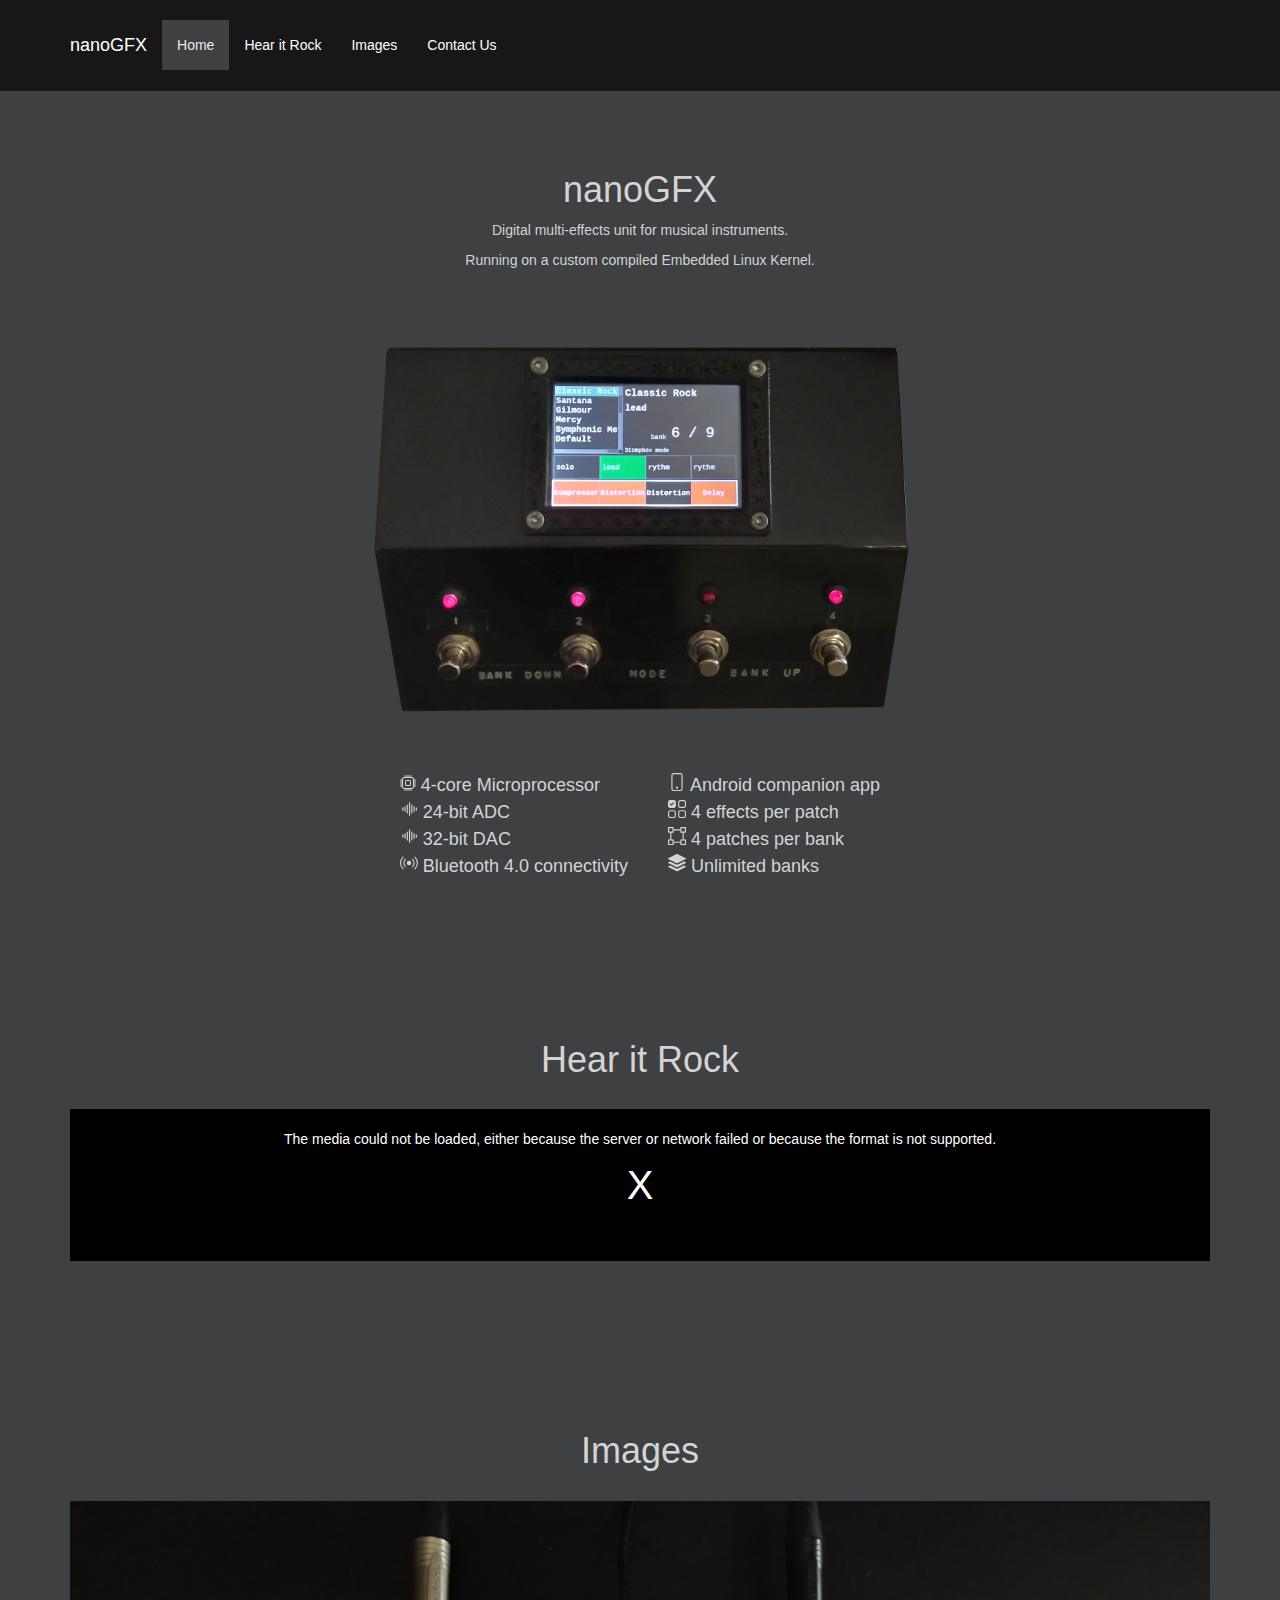
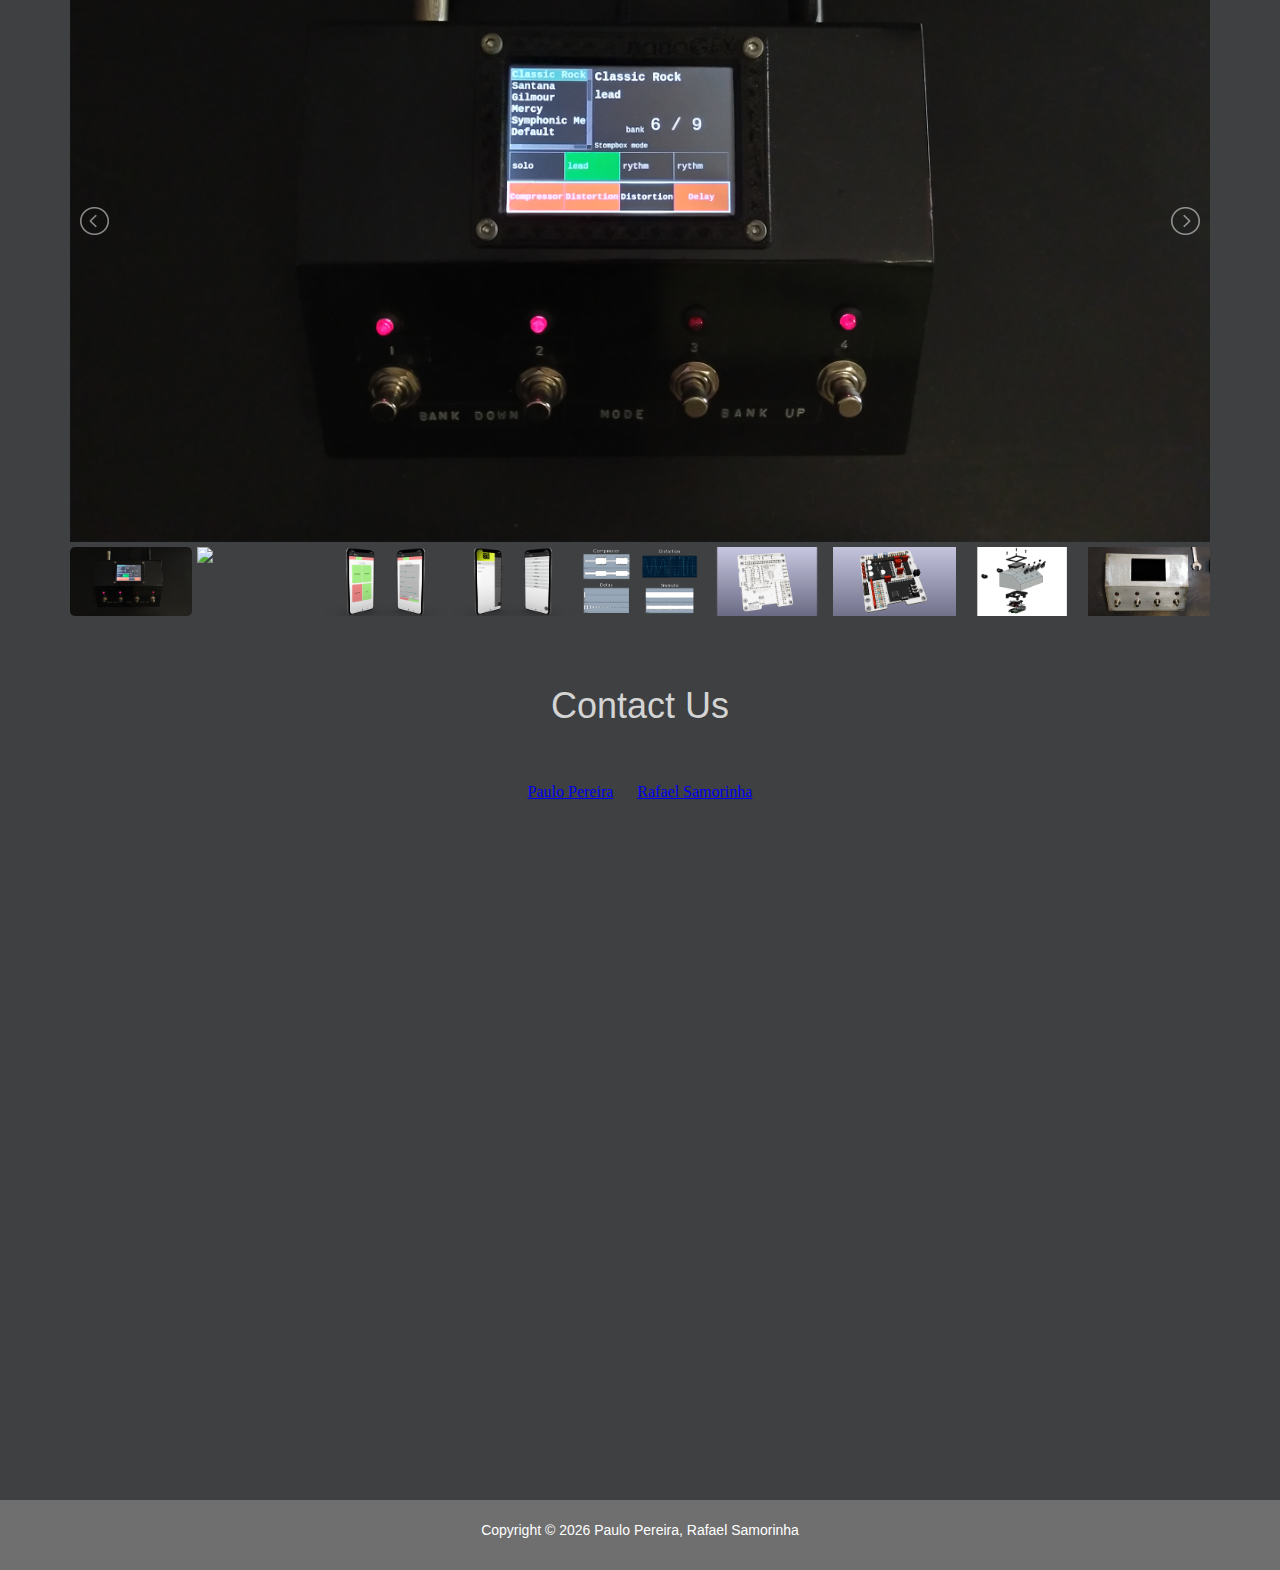
==== commit 1e68313a: "update" ====
--- a/index.html
+++ b/index.html
@@ -254,8 +254,8 @@
                 <div class="col-lg-12">
                     <h1>Contact Us</h1>
                     <br><br>
-                    <!--<embed type="text/html" src="img/linkedin.html?v1.0" style="width: 100%;  height:720px ;overflow:hidden; "></embed>
-                   -->
+                    <embed type="text/html" src="img/linkedin.html?v1.0" style="width: 100%;  height:720px ;overflow:hidden; "></embed>
+                    
                 </div>
             </div>
         </div>
